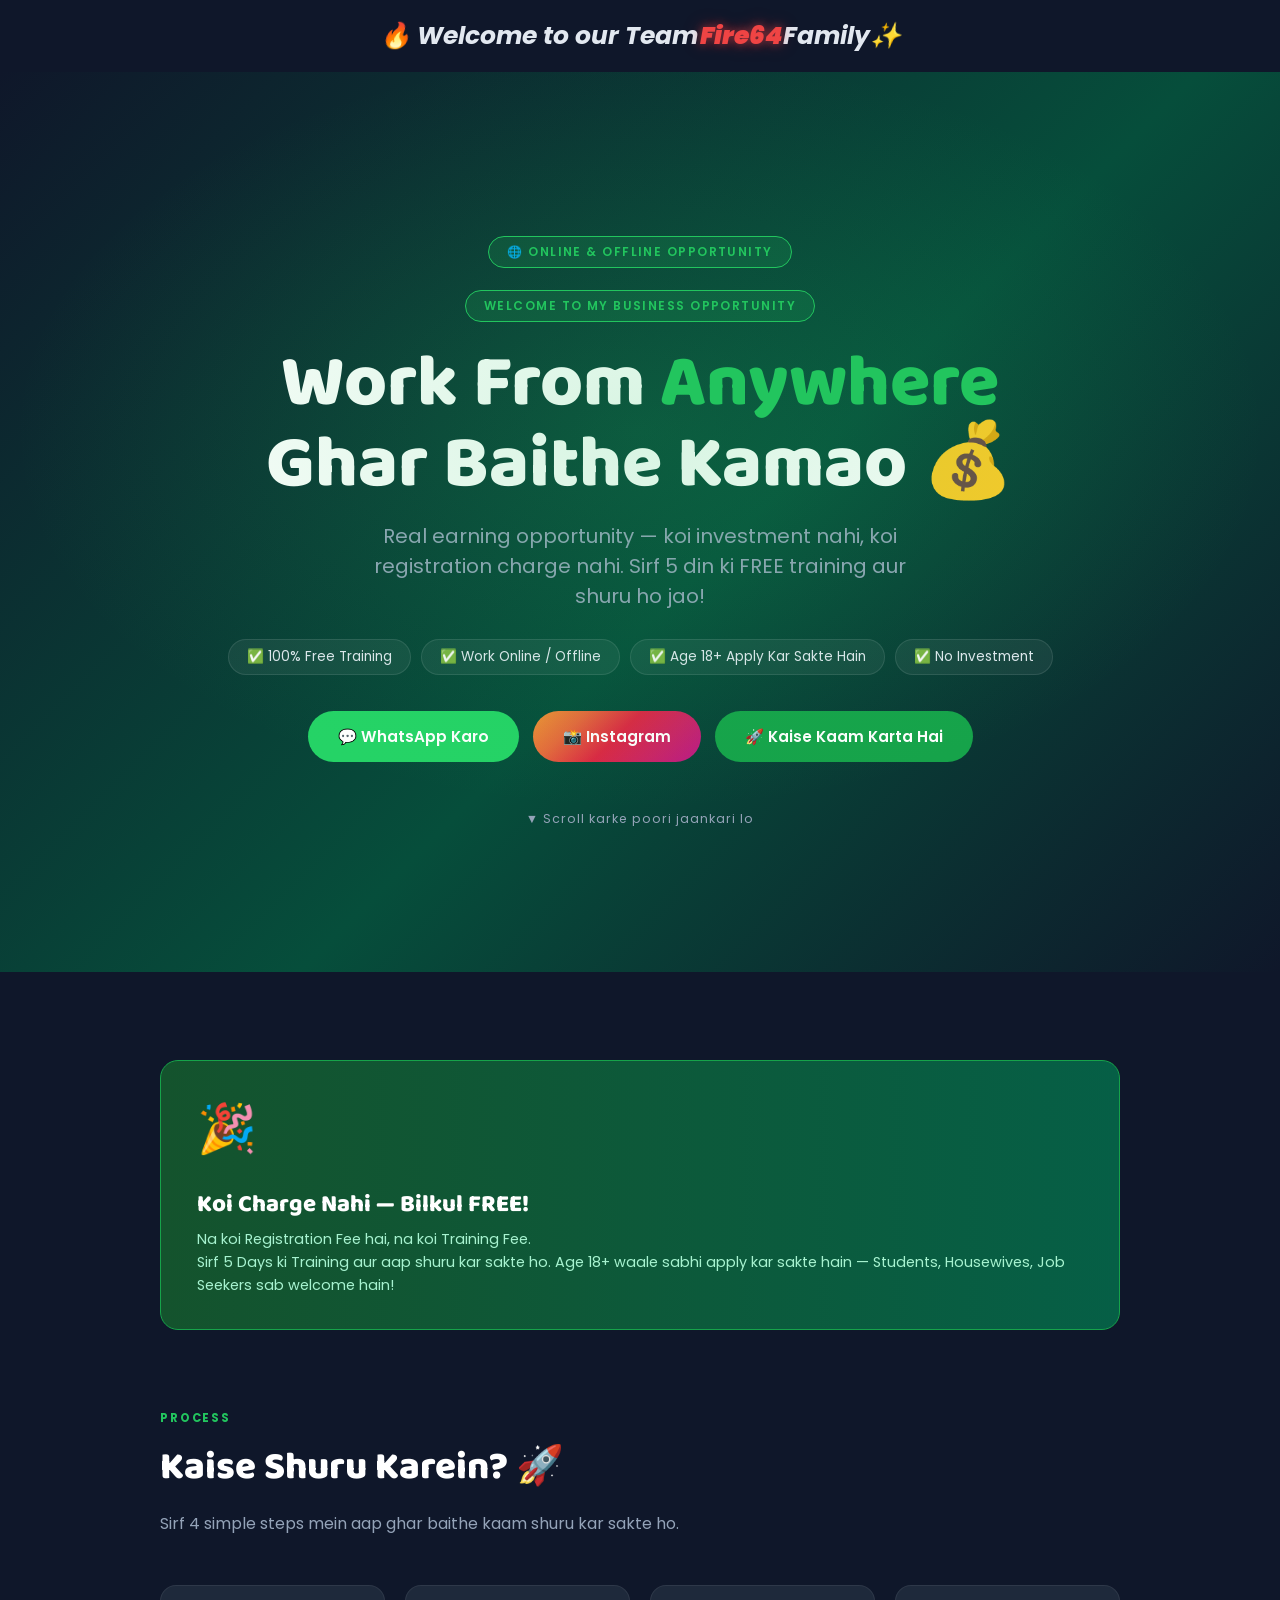
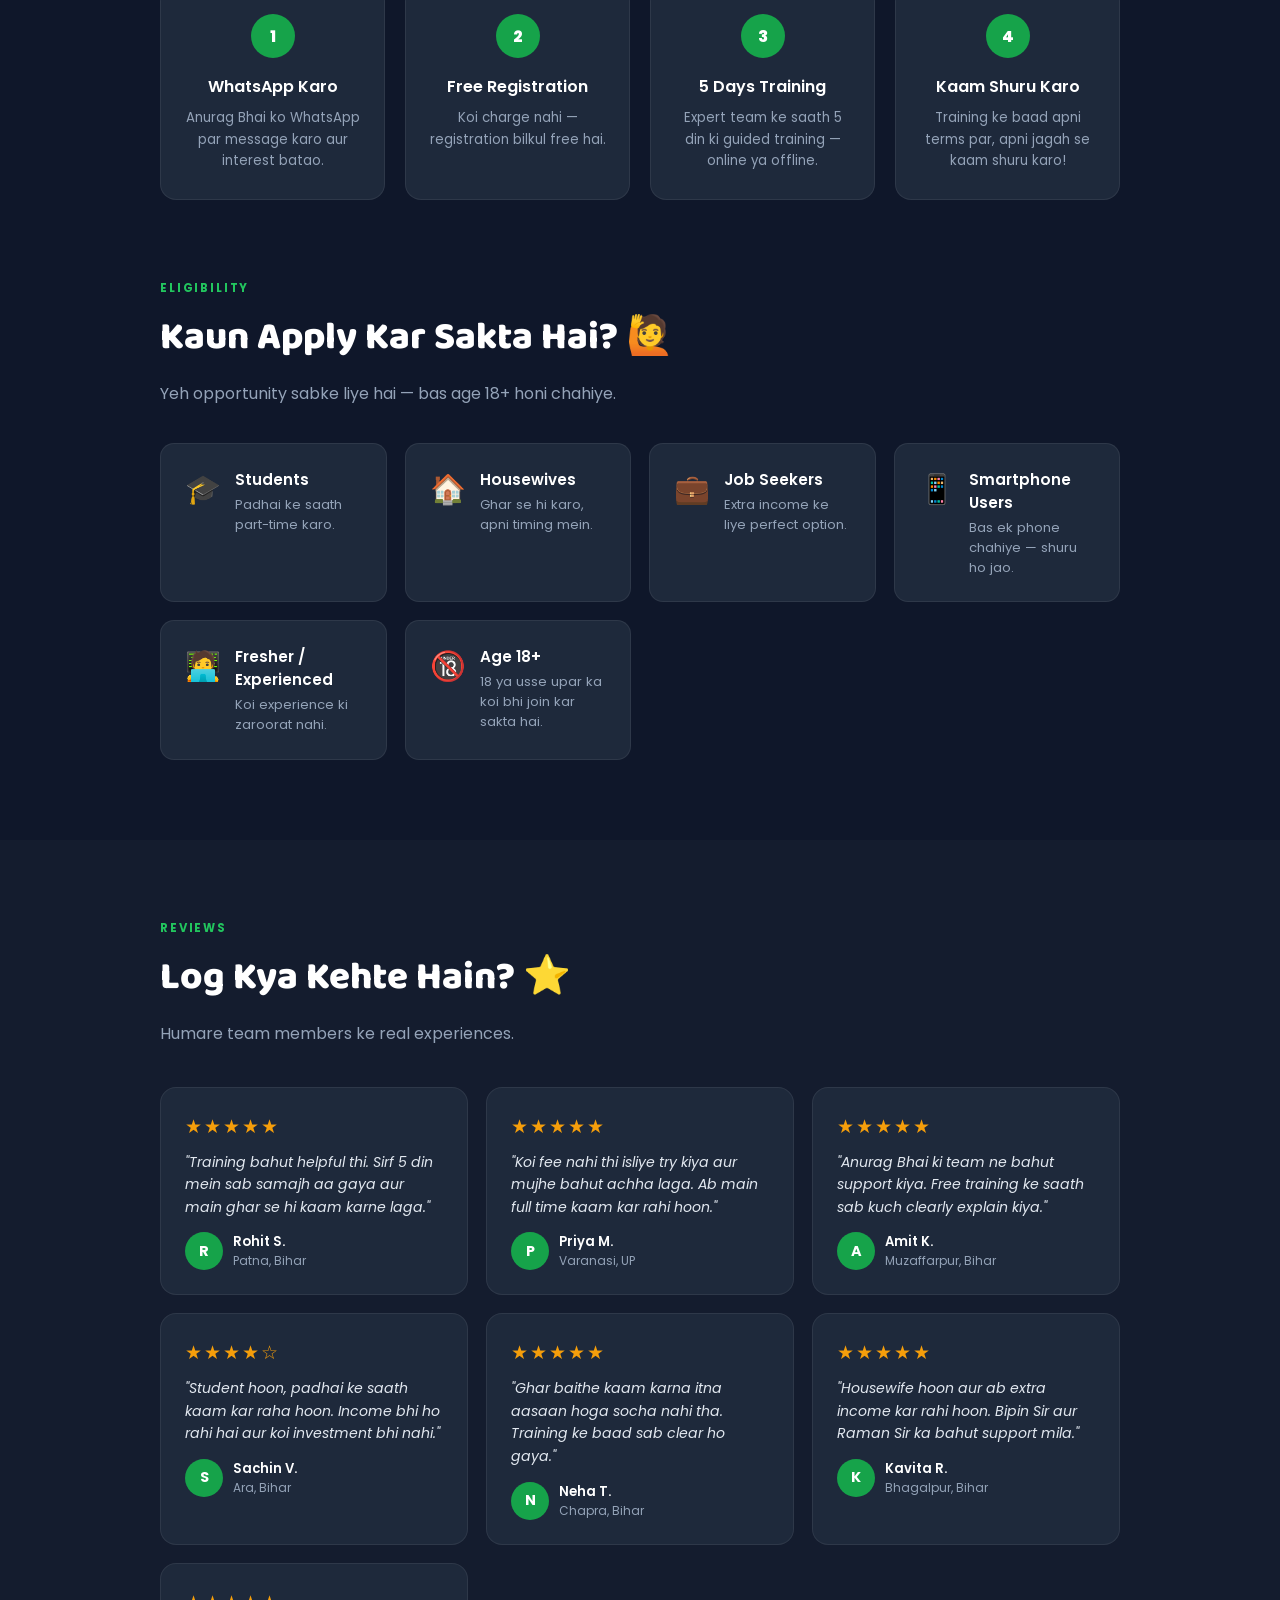
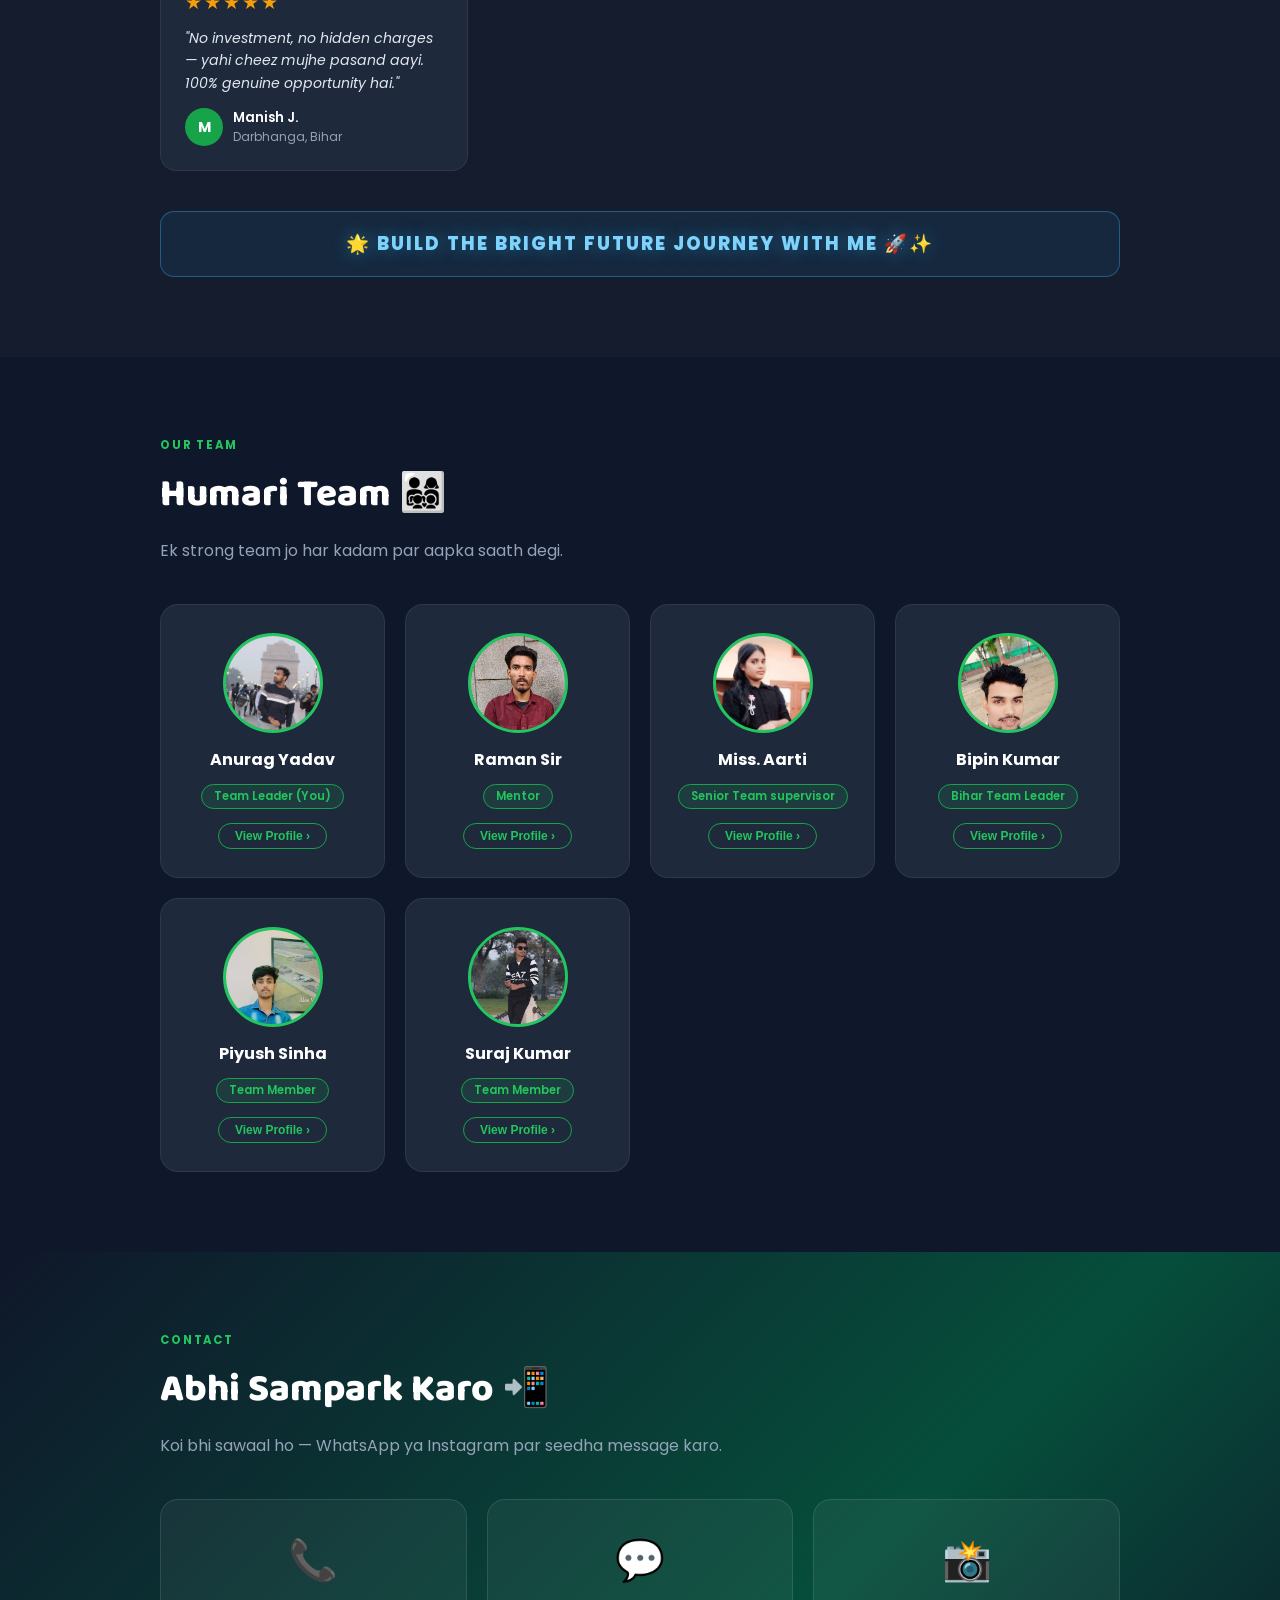
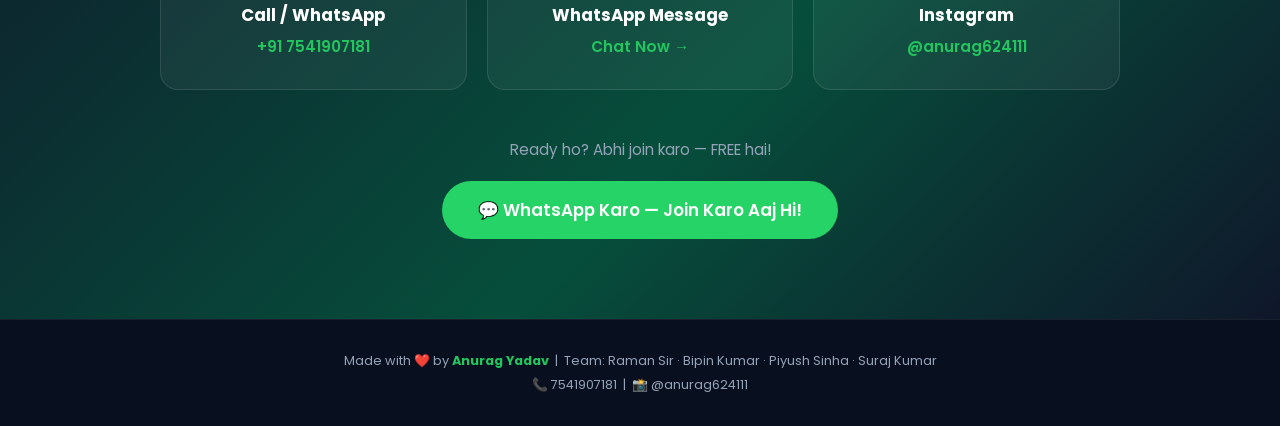
==== anurag_work_opportunity.html @ 0c7099f4 "Add files via upload" ====
<!DOCTYPE html>
<html lang="hi">
<head>
  <meta charset="UTF-8" />
  <meta name="viewport" content="width=device-width, initial-scale=1.0"/>
  <title>Work From Anywhere – Anurag Yadav</title>
  <link href="https://fonts.googleapis.com/css2?family=Baloo+2:wght@400;600;700;800&family=Poppins:wght@300;400;500;600&display=swap" rel="stylesheet"/>
  <style>
    *, *::before, *::after { box-sizing: border-box; margin: 0; padding: 0; }

    :root {
      --green:   #16a34a;
      --green-l: #22c55e;
      --green-d: #14532d;
      --gold:    #f59e0b;
      --dark:    #0f172a;
      --card:    #1e293b;
      --text:    #e2e8f0;
      --muted:   #94a3b8;
      --white:   #ffffff;
    }

    html { scroll-behavior: smooth; }

    body {
      font-family: 'Poppins', sans-serif;
      background: var(--dark);
      color: var(--text);
      overflow-x: hidden;
    }
      .navbar {
  min-height: 8vh;
  min-width: 20vw;
  font-size: 25px;
  text-align: center;
  position: relative;
  font-style: italic;
  font-weight: bolder;
  overflow: hidden;

  /* Center ke liye */
  display: flex;
  align-items: center;
  justify-content: center;
}

    /* ── HERO ── */
    .hero {
      min-height: 100vh;
      background: linear-gradient(135deg, #0f172a 0%, #064e3b 55%, #0f172a 100%);
      display: flex; flex-direction: column;
      align-items: center; justify-content: center;
      text-align: center;
      padding: 60px 20px 40px;
      position: relative;
      overflow: hidden;
    }
    .hero::before {
      content: '';
      position: absolute; inset: 0;
      background: radial-gradient(ellipse 70% 60% at 50% 40%, rgba(34,197,94,.18) 0%, transparent 70%);
      pointer-events: none;
    }

    .badge {
      display: inline-block;
      background: rgba(34,197,94,.15);
      border: 1px solid var(--green-l);
      color: var(--green-l);
      font-size: .75rem;
      font-weight: 600;
      letter-spacing: .12em;
      text-transform: uppercase;
      padding: 6px 18px;
      border-radius: 999px;
      margin-bottom: 22px;
    }

    .hero h1 {
      font-family: 'Baloo 2', cursive;
      font-size: clamp(2.4rem, 7vw, 4.6rem);
      font-weight: 800;
      line-height: 1.1;
      color: var(--white);
    }
    .hero h1 span { color: var(--green-l); }

    .hero-sub {
      margin-top: 16px;
      font-size: clamp(1rem, 2.5vw, 1.25rem);
      color: var(--muted);
      max-width: 560px;
    }

    .hero-tags {
      display: flex; flex-wrap: wrap; gap: 10px;
      justify-content: center;
      margin-top: 28px;
    }
    .hero-tags span {
      background: rgba(255,255,255,.06);
      border: 1px solid rgba(255,255,255,.1);
      padding: 7px 18px;
      border-radius: 999px;
      font-size: .85rem;
      color: var(--text);
    }

    .cta-row {
      display: flex; flex-wrap: wrap; gap: 14px;
      justify-content: center;
      margin-top: 36px;
    }
    .btn {
      display: inline-flex; align-items: center; gap: 8px;
      padding: 14px 30px;
      border-radius: 999px;
      font-size: .95rem;
      font-weight: 600;
      cursor: pointer;
      text-decoration: none;
      transition: transform .2s, box-shadow .2s;
    }
    .btn:hover { transform: translateY(-2px); box-shadow: 0 8px 24px rgba(0,0,0,.4); }
    .btn-primary { background: var(--green); color: #fff; }
    .btn-wa { background: #25d366; color: #fff; }
    .btn-ig { background: linear-gradient(135deg,#f09433,#e6683c,#dc2743,#cc2366,#bc1888); color: #fff; }

    .scroll-hint {
      margin-top: 48px;
      color: var(--muted);
      font-size: .78rem;
      letter-spacing: .08em;
      animation: bounce 2s infinite;
    }
    @keyframes bounce { 0%,100%{transform:translateY(0)}50%{transform:translateY(6px)} }

    /* ── SECTION WRAPPER ── */
    section { padding: 80px 20px; }
    .container { max-width: 960px; margin: 0 auto; }
    .section-label {
      font-size: .72rem;
      font-weight: 700;
      letter-spacing: .16em;
      text-transform: uppercase;
      color: var(--green-l);
      margin-bottom: 10px;
    }
    .section-title {
      font-family: 'Baloo 2', cursive;
      font-size: clamp(1.7rem, 4vw, 2.4rem);
      font-weight: 800;
      color: var(--white);
      margin-bottom: 12px;
    }
    .section-desc { color: var(--muted); max-width: 580px; line-height: 1.7; }

    /* ── FREE BANNER ── */
    .free-banner {
      background: linear-gradient(90deg, var(--green-d), #065f46);
      border-radius: 18px;
      padding: 32px 36px;
      display: flex; align-items: center; gap: 20px;
      flex-wrap: wrap;
      border: 1px solid var(--green);
      margin-top: 48px;
    }
    .free-icon { font-size: 3rem; flex-shrink: 0; }
    .free-text h3 { font-family: 'Baloo 2',cursive; font-size: 1.5rem; font-weight: 800; color: #fff; }
    .free-text p { color: #a7f3d0; margin-top: 4px; font-size: .9rem; line-height: 1.6; }

    /* ── HOW IT WORKS ── */
    .steps { display: grid; grid-template-columns: repeat(auto-fit, minmax(200px,1fr)); gap: 20px; margin-top: 48px; }
    .step-card {
      background: var(--card);
      border-radius: 16px;
      padding: 28px 22px;
      border: 1px solid rgba(255,255,255,.07);
      text-align: center;
      position: relative;
    }
    .step-num {
      width: 44px; height: 44px;
      background: var(--green);
      border-radius: 50%;
      display: flex; align-items: center; justify-content: center;
      font-weight: 800; font-size: 1rem;
      margin: 0 auto 16px;
      color: #fff;
    }
    .step-card h4 { font-weight: 600; font-size: 1rem; color: var(--white); margin-bottom: 8px; }
    .step-card p { font-size: .83rem; color: var(--muted); line-height: 1.6; }

    /* ── ELIGIBILITY ── */
    .elig-grid { display: grid; grid-template-columns: repeat(auto-fit, minmax(220px,1fr)); gap: 18px; margin-top: 36px; }
    .elig-card {
      background: var(--card);
      border-radius: 14px;
      padding: 24px;
      border: 1px solid rgba(255,255,255,.07);
      display: flex; align-items: flex-start; gap: 14px;
    }
    .elig-icon { font-size: 1.8rem; flex-shrink: 0; }
    .elig-card h4 { font-size: .95rem; font-weight: 600; color: var(--white); }
    .elig-card p { font-size: .82rem; color: var(--muted); margin-top: 4px; line-height: 1.5; }

    /* ── RATINGS ── */
    .ratings-grid { display: grid; grid-template-columns: repeat(auto-fit, minmax(240px,1fr)); gap: 18px; margin-top: 40px; }
    .rating-card {
      background: var(--card);
      border-radius: 16px;
      padding: 24px;
      border: 1px solid rgba(255,255,255,.07);
    }
    .stars { color: var(--gold); font-size: 1.2rem; margin-bottom: 10px; letter-spacing: 2px; }
    .rating-card p { font-size: .88rem; color: var(--text); line-height: 1.6; font-style: italic; }
    .reviewer { margin-top: 14px; display: flex; align-items: center; gap: 10px; }
    .avatar {
      width: 38px; height: 38px;
      border-radius: 50%;
      background: var(--green);
      display: flex; align-items: center; justify-content: center;
      font-weight: 700; font-size: .9rem; color: #fff;
      flex-shrink: 0;
    }
    .reviewer-name { font-size: .82rem; font-weight: 600; color: var(--white); }
    .reviewer-loc { font-size: .75rem; color: var(--muted); }

    /* ── TAGLINE ── */
.tagline-wrap {
  text-align: center;
  margin-top: 40px;
  padding: 18px 24px;
  border-radius: 14px;
  background: rgba(56, 189, 248, 0.08);
  border: 1px solid rgba(56, 189, 248, 0.35);
}

.tagline-text {
  font-size: 1.15rem;
  font-weight: 800;
  letter-spacing: 2px;
  color: #7dd3fc;
  text-shadow: 0 0 18px rgba(56, 189, 248, 0.45);
  margin: 0;
  line-height: 1.5;
}

.fire-text {
  color: #ef4444;
  text-shadow: 0 0 10px rgba(239, 68, 68, 0.6),
               0 0 20px rgba(239, 68, 68, 0.3);
  font-style: italic;
  font-weight: 900;
  margin-left: 2px;
}
 
 /* ── TEAM ── */
.team-grid {
  display: grid;
  grid-template-columns: repeat(auto-fit, minmax(200px, 1fr));
  gap: 20px;
  margin-top: 40px;
}

.team-card {
  background: var(--card);
  border-radius: 18px;
  padding: 28px 20px;
  text-align: center;
  border: 1px solid rgba(255, 255, 255, .07);
  transition: transform .3s, border-color .3s, background .3s, grid-column .3s;
  cursor: pointer;
  position: relative;
  overflow: hidden;
}

.team-card:hover {
  transform: translateY(-4px);
  border-color: var(--green);
}

/* ── PREVIEW (closed state) ── */
.card-preview {
  display: flex;
  flex-direction: column;
  align-items: center;
}

.card-preview img {
  width: 100px;
  height: 100px;
  border-radius: 50%;
  object-fit: cover;
  object-position: center top;
  display: block;
  margin: 0 auto 14px;
  border: 3px solid var(--green-l);
  background: linear-gradient(135deg, var(--green), #0d9488);
}

.team-card h4 {
  font-weight: 700;
  color: var(--white);
  font-size: 1rem;
  margin-bottom: 6px;
}

.team-role {
  display: inline-block;
  margin-top: 6px;
  background: rgba(34, 197, 94, .12);
  border: 1px solid var(--green);
  color: var(--green-l);
  font-size: .72rem;
  padding: 3px 12px;
  border-radius: 999px;
  font-weight: 600;
}

.view-btn {
  margin-top: 14px;
  background: transparent;
  border: 1px solid var(--green);
  color: var(--green-l);
  padding: 5px 16px;
  border-radius: 999px;
  font-size: .75rem;
  font-weight: 600;
  cursor: pointer;
  transition: background .2s, color .2s;
}

.view-btn:hover {
  background: var(--green);
  color: #fff;
}

/* ── EXPANDED (open state) ── */
.card-expanded {
  display: none;
  flex-direction: row;
  align-items: center;
  gap: 24px;
  text-align: left;
  position: relative;
}

.team-card.open {
  background: linear-gradient(135deg, #050402, #130803); /* orange */
  border-color: #fb923c;
  transform: none;
  grid-column: 1 / -1; /* full width */
}

.team-card.open:hover {
  transform: none;
  border-color: #f1a96e;
}

.team-card.open .card-preview {
  display: none;
}

.team-card.open .card-expanded {
  display: flex;
}

.expanded-left img {
  width: 120px;
  height: 120px;
  border-radius: 50%;
  object-fit: cover;
  object-position: center top;
  border: 4px solid rgba(255,255,255,0.5);
  flex-shrink: 0;
  background: rgba(0,0,0,0.2);
}

.expanded-right h3 {
  color: #fff;
  font-size: 1.2rem;
  font-weight: 700;
  margin: 8px 0 6px;
}

.expanded-right p {
  color: rgba(255,255,255,0.88);
  font-size: .85rem;
  line-height: 1.6;
  margin: 0;
}

.team-card.open .team-role {
  background: rgb(15, 2, 2);
  border-color: rgba(224, 44, 44, 0.5);
  color: #d61f1f;
}

.close-btn {
  position: absolute;
  top: 0;
  right: 0;
  background: rgba(255,255,255,0.2);
  border: none;
  color: #fff;
  width: 28px;
  height: 28px;
  border-radius: 50%;
  font-size: .85rem;
  cursor: pointer;
  display: flex;
  align-items: center;
  justify-content: center;
  transition: background .2s;
  flex-shrink: 0;
}

.close-btn:hover {
  background: rgba(255,255,255,0.35);
}

/* ── RESPONSIVE ── */
@media (max-width: 600px) {
  .card-expanded {
    flex-direction: column;
    text-align: center;
  }

  .expanded-left img {
    margin: 0 auto;
  }
}

/* ── TEAM IMAGE ── */
.team-card img {
  width: 100px;
  height: 100px;
  border-radius: 50%;
  object-fit: cover;
  object-position: center top;
  display: block;
  margin: 0 auto 14px;
  border: 3px solid var(--green-l);
  background: linear-gradient(135deg, var(--green), #0d9488);
}

.team-card h4 {
  font-weight: 700;
  color: var(--white);
  font-size: 1rem;
}

.team-role {
  display: inline-block;
  margin-top: 6px;
  background: rgba(34, 197, 94, .12);
  border: 1px solid var(--green);
  color: var(--green-l);
  font-size: .72rem;
  padding: 3px 12px;
  border-radius: 999px;
  font-weight: 600;
}

    /* ── CONTACT ── */
    .contact-section { background: linear-gradient(135deg, #0f172a, #064e3b 60%, #0f172a); }
    .contact-cards { display: grid; grid-template-columns: repeat(auto-fit, minmax(240px,1fr)); gap: 20px; margin-top: 40px; }
    .contact-card {
      background: rgba(255,255,255,.05);
      border: 1px solid rgba(255,255,255,.1);
      border-radius: 18px;
      padding: 30px 24px;
      text-align: center;
    }
    .contact-card .c-icon { font-size: 2.5rem; margin-bottom: 12px; }
    .contact-card h4 { font-weight: 700; color: var(--white); font-size: 1.05rem; margin-bottom: 6px; }
    .contact-card a {
      color: var(--green-l);
      text-decoration: none;
      font-size: .95rem;
      font-weight: 600;
    }
    .contact-card a:hover { text-decoration: underline; }

    /* ── FOOTER ── */
    footer {
      background: #080f1e;
      text-align: center;
      padding: 32px 20px;
      color: var(--muted);
      font-size: .8rem;
      border-top: 1px solid rgba(255,255,255,.07);
    }
    footer strong { color: var(--green-l); }

    @media(max-width:480px){
      .free-banner { flex-direction: column; text-align: center; }
      .btn { padding: 12px 22px; font-size: .88rem; }
    }
    /* ══ ANIMATIONS ══ */

/* Keyframes */
@keyframes slideDown {
  from { opacity: 0; transform: translateY(-40px); }
  to   { opacity: 1; transform: translateY(0); }
}

@keyframes fadeUp {
  from { opacity: 0; transform: translateY(40px); }
  to   { opacity: 1; transform: translateY(0); }
}

@keyframes fadeIn {
  from { opacity: 0; }
  to   { opacity: 1; }
}

@keyframes scaleUp {
  from { opacity: 0; transform: scale(0.85); }
  to   { opacity: 1; transform: scale(1); }
}

@keyframes glowPulse {
  0%, 100% { box-shadow: 0 0 10px rgba(56,189,248,0.3); }
  50%       { box-shadow: 0 0 28px rgba(56,189,248,0.75); }
}

@keyframes textGlow {
  0%, 100% { text-shadow: 0 0 18px rgba(56,189,248,0.45); }
  50%       { text-shadow: 0 0 35px rgba(56,189,248,0.9), 0 0 60px rgba(56,189,248,0.4); }
}

/* ── Header ── */
.navbar {
  animation: slideDown 0.8s ease both;
}

.fire-text {
  animation: fadeIn 1.2s ease both;
}

/* ── Scroll animation base state ── */
.anim-fadeup {
  opacity: 0;
  transform: translateY(40px);
  transition: opacity 0.7s ease, transform 0.7s ease;
}

.anim-scalein {
  opacity: 0;
  transform: scale(0.88);
  transition: opacity 0.6s ease, transform 0.6s ease;
}

.anim-fadein {
  opacity: 0;
  transition: opacity 0.8s ease;
}

/* Visible state (JS se add hoga) */
.anim-fadeup.visible,
.anim-scalein.visible,
.anim-fadein.visible {
  opacity: 1;
  transform: translateY(0) scale(1);
}

/* ── Team cards stagger ── */
.team-card {
  opacity: 0;
  transform: translateY(30px);
  transition: opacity 0.5s ease, transform 0.5s ease,
              background 0.3s, border-color 0.3s; /* purani transition bhi rakho */
}

.team-card.visible {
  opacity: 1;
  transform: translateY(0);
}

.team-card.open {
  transform: none !important;
}

/* ── Tagline pulse ── */
.tagline-wrap {
  animation: glowPulse 3s ease-in-out infinite;
}

.tagline-text {
  animation: textGlow 3s ease-in-out infinite;
}
  </style>
</head>
<body>
<header>
  <div class="navbar">
    🔥 Welcome to our Team<span class="fire-text">Fire64</span> Family✨
  </div>
</header>

<!-- ══════════ HERO ══════════ -->
<section class="hero">
  <div class="badge">🌐 Online &amp; Offline Opportunity</div>
  <div class="badge">welcome to my Business Opportunity</div>
  <h1>Work From <span>Anywhere</span><br/>Ghar Baithe Kamao 💰</h1>
  <p class="hero-sub">Real earning opportunity — koi investment nahi, koi registration charge nahi. Sirf 5 din ki FREE training aur shuru ho jao!</p>

  <div class="hero-tags">
    <span>✅ 100% Free Training</span>
    <span>✅ Work Online / Offline</span>
    <span>✅ Age 18+ Apply Kar Sakte Hain</span>
    <span>✅ No Investment</span>
  </div>

  <div class="cta-row">
    <a href="https://wa.me/917541907181?text=Hii%20Anurag%20Bhai,%20mujhe%20Work%20From%20Anywhere%20ke%20baare%20mein%20jaankari%20chahiye" target="_blank" class="btn btn-wa">💬 WhatsApp Karo</a>
    <a href="https://instagram.com/anurag624111" target="_blank" class="btn btn-ig">📸 Instagram</a>
    <a href="#how-it-works" class="btn btn-primary">🚀 Kaise Kaam Karta Hai</a>
  </div>
  <p class="scroll-hint">▼ Scroll karke poori jaankari lo</p>
</section>

<!-- ══════════ FREE BANNER ══════════ -->
<section style="padding:40px 20px 0">
  <div class="container">
    <div class="free-banner">
      <div class="free-icon">🎉</div>
      <div class="free-text">
        <h3>Koi Charge Nahi — Bilkul FREE!</h3>
        <p>Na koi Registration Fee hai, na koi Training Fee.<br/>
           Sirf 5 Days ki Training aur aap shuru kar sakte ho. Age 18+ waale sabhi apply kar sakte hain — Students, Housewives, Job Seekers sab welcome hain!</p>
      </div>
    </div>
  </div>
</section>

<!-- ══════════ HOW IT WORKS ══════════ -->
<section id="how-it-works">
  <div class="container">
    <div class="section-label">Process</div>
    <h2 class="section-title">Kaise Shuru Karein? 🚀</h2>
    <p class="section-desc">Sirf 4 simple steps mein aap ghar baithe kaam shuru kar sakte ho.</p>

    <div class="steps">
      <div class="step-card">
        <div class="step-num">1</div>
        <h4>WhatsApp Karo</h4>
        <p>Anurag Bhai ko WhatsApp par message karo aur interest batao.</p>
      </div>
      <div class="step-card">
        <div class="step-num">2</div>
        <h4>Free Registration</h4>
        <p>Koi charge nahi — registration bilkul free hai.</p>
      </div>
      <div class="step-card">
        <div class="step-num">3</div>
        <h4>5 Days Training</h4>
        <p>Expert team ke saath 5 din ki guided training — online ya offline.</p>
      </div>
      <div class="step-card">
        <div class="step-num">4</div>
        <h4>Kaam Shuru Karo</h4>
        <p>Training ke baad apni terms par, apni jagah se kaam shuru karo!</p>
      </div>
    </div>
  </div>
</section>

<!-- ══════════ ELIGIBILITY ══════════ -->
<section style="padding-top:0">
  <div class="container">
    <div class="section-label">Eligibility</div>
    <h2 class="section-title">Kaun Apply Kar Sakta Hai? 🙋</h2>
    <p class="section-desc">Yeh opportunity sabke liye hai — bas age 18+ honi chahiye.</p>

    <div class="elig-grid">
      <div class="elig-card"><div class="elig-icon">🎓</div><div><h4>Students</h4><p>Padhai ke saath part-time karo.</p></div></div>
      <div class="elig-card"><div class="elig-icon">🏠</div><div><h4>Housewives</h4><p>Ghar se hi karo, apni timing mein.</p></div></div>
      <div class="elig-card"><div class="elig-icon">💼</div><div><h4>Job Seekers</h4><p>Extra income ke liye perfect option.</p></div></div>
      <div class="elig-card"><div class="elig-icon">📱</div><div><h4>Smartphone Users</h4><p>Bas ek phone chahiye — shuru ho jao.</p></div></div>
      <div class="elig-card"><div class="elig-icon">🧑‍💻</div><p style="display:none"></p><div><h4>Fresher / Experienced</h4><p>Koi experience ki zaroorat nahi.</p></div></div>
      <div class="elig-card"><div class="elig-icon">🔞</div><div><h4>Age 18+</h4><p>18 ya usse upar ka koi bhi join kar sakta hai.</p></div></div>
    </div>
  </div>
</section>

<!-- ══════════ RATINGS ══════════ -->
<section style="background:rgba(255,255,255,.02); padding:80px 20px;">
  <div class="container">
    <div class="section-label">Reviews</div>
    <h2 class="section-title">Log Kya Kehte Hain? ⭐</h2>
    <p class="section-desc">Humare team members ke real experiences.</p>

    <div class="ratings-grid">
      <div class="rating-card">
        <div class="stars">★★★★★</div>
        <p>"Training bahut helpful thi. Sirf 5 din mein sab samajh aa gaya aur main ghar se hi kaam karne laga."</p>
        <div class="reviewer"><div class="avatar">R</div><div><div class="reviewer-name">Rohit S.</div><div class="reviewer-loc">Patna, Bihar</div></div></div>
      </div>
      <div class="rating-card">
        <div class="stars">★★★★★</div>
        <p>"Koi fee nahi thi isliye try kiya aur mujhe bahut achha laga. Ab main full time kaam kar rahi hoon."</p>
        <div class="reviewer"><div class="avatar">P</div><div><div class="reviewer-name">Priya M.</div><div class="reviewer-loc">Varanasi, UP</div></div></div>
      </div>
      <div class="rating-card">
        <div class="stars">★★★★★</div>
        <p>"Anurag Bhai ki team ne bahut support kiya. Free training ke saath sab kuch clearly explain kiya."</p>
        <div class="reviewer"><div class="avatar">A</div><div><div class="reviewer-name">Amit K.</div><div class="reviewer-loc">Muzaffarpur, Bihar</div></div></div>
      </div>
      <div class="rating-card">
        <div class="stars">★★★★☆</div>
        <p>"Student hoon, padhai ke saath kaam kar raha hoon. Income bhi ho rahi hai aur koi investment bhi nahi."</p>
        <div class="reviewer"><div class="avatar">S</div><div><div class="reviewer-name">Sachin V.</div><div class="reviewer-loc">Ara, Bihar</div></div></div>
      </div>
      <div class="rating-card">
        <div class="stars">★★★★★</div>
        <p>"Ghar baithe kaam karna itna aasaan hoga socha nahi tha. Training ke baad sab clear ho gaya."</p>
        <div class="reviewer"><div class="avatar">N</div><div><div class="reviewer-name">Neha T.</div><div class="reviewer-loc">Chapra, Bihar</div></div></div>
      </div>
      <div class="rating-card">
        <div class="stars">★★★★★</div>
        <p>"Housewife hoon aur ab extra income kar rahi hoon. Bipin Sir aur Raman Sir ka bahut support mila."</p>
        <div class="reviewer"><div class="avatar">K</div><div><div class="reviewer-name">Kavita R.</div><div class="reviewer-loc">Bhagalpur, Bihar</div></div></div>
      </div>
      <div class="rating-card">
        <div class="stars">★★★★★</div>
        <p>"No investment, no hidden charges — yahi cheez mujhe pasand aayi. 100% genuine opportunity hai."</p>
        <div class="reviewer"><div class="avatar">M</div><div><div class="reviewer-name">Manish J.</div><div class="reviewer-loc">Darbhanga, Bihar</div></div></div>
      </div>
    </div>
    <div class="tagline-wrap">
  <p class="tagline-text">
    🌟 BUILD THE BRIGHT FUTURE JOURNEY WITH ME 🚀✨
  </p>
</div>
  </div>
</section>

<!-- ══════════ TEAM ══════════ -->
<section class="team-section">
  <div class="container">
    <div class="section-label">Our Team</div>
    <h2 class="section-title">Humari Team 👨‍👩‍👧‍👦</h2>
    <p class="section-desc">Ek strong team jo har kadam par aapka saath degi.</p>

    <div class="team-grid">

      <!-- Card 1 -->
      <div class="team-card" onclick="toggleCard(this)">
        <div class="card-preview">
          <img src="anuragpatna.jpeg" alt="Anurag Yadav" />
          <h4>Anurag Yadav</h4>
          <span class="team-role">Team Leader (You)</span>
          <button class="view-btn">View Profile ›</button>
        </div>
        <div class="card-expanded">
          <button class="close-btn" onclick="closeCard(event, this)">✕</button>
          <div class="expanded-left">
            <img src="anuragpatna.jpeg" alt="Anurag Yadav" />
          </div>
          <div class="expanded-right">
            <span class="team-role">Team Leader (You)</span>
            <h3>Anurag Yadav</h3>
            <p>Anurag Yadav is currently working at the Assistant Supervisor level and has 1-2 years of experience in this field. He is from Patna, Bihar. He will guide you on how to create a good income while staying at home by giving just 2-4 hours daily. He explains concepts like Time Leverage, Sharing, Brand Promotion, and Monetizing Social Media.</p>
          </div>
        </div>
      </div>

      <!-- Card 2 -->
      <div class="team-card" onclick="toggleCard(this)">
        <div class="card-preview">
          <img src="ramansir.jpeg" alt="Raman Sir" />
          <h4>Raman Sir</h4>
          <span class="team-role">Mentor</span>
          <button class="view-btn">View Profile ›</button>
        </div>
        <div class="card-expanded">
          <button class="close-btn" onclick="closeCard(event, this)">✕</button>
          <div class="expanded-left">
            <img src="ramansir.jpeg" alt="Raman Sir" />
          </div>
          <div class="expanded-right">
            <span class="team-role">Mentor</span>
            <h3>Raman Sir</h3>
            <p>Raman Sir is the mentor of Anurag Sir and has been working in this field for the last 8 years. He is from Haryana. His team includes many girls, boys, and housewives who are working in this field and earning a good income.

Bipin Sir, who is from Patna, Bihar, is also a part of his team (downline). He also started this journey by learning online and today he is working at a good level and earning a good income with proper guidance.

With Raman Sir’s guidance and support, many people have grown and reached a good level in this field.
</p>
          </div>
        </div>
      </div>

      <!-- Card 3 -->
      <div class="team-card" onclick="toggleCard(this)">
        <div class="card-preview">
          <img src="Aarti ma'am.jpeg" alt="Miss. Aarti" />
          <h4>Miss. Aarti</h4>
          <span class="team-role">Senior Team supervisor</span>
          <button class="view-btn">View Profile ›</button>
        </div>
        <div class="card-expanded">
          <button class="close-btn" onclick="closeCard(event, this)">✕</button>
          <div class="expanded-left">
            <img src="Aarti ma'am.jpeg" alt="Miss. aarti" />
          </div>
          <div class="expanded-right">
            <span class="team-role">Senior Team Supervisor</span>
            <h3>Miss. Aarti</h3>
            <p>Ms. Aarti Ma'am is from Haryana. She is a downline of Raman Sir and an upline of Bipin Sir. She serves as a Senior Supervisor. Most of the members in her team are girls, and her team has shown excellent growth over the years. She has 6 years of experience and is known for her leadership and mentoring skills. She also provides valuable guidance and support to the girls in Anurag Sir's team, helping them learn, grow, and achieve success.</p>
          </div>
        </div>
      </div>

      <!-- Card 4 -->
      <div class="team-card" onclick="toggleCard(this)">
        <div class="card-preview">
          <img src="bipin.jpeg" alt="Bipin Kumar" />
          <h4>Bipin Kumar</h4>
          <span class="team-role">Bihar Team Leader</span>
          <button class="view-btn">View Profile ›</button>
        </div>
        <div class="card-expanded">
          <button class="close-btn" onclick="closeCard(event, this)">✕</button>
          <div class="expanded-left">
            <img src="bipin.jpeg" alt="Bipin Kumar" />
          </div>
          <div class="expanded-right">
            <span class="team-role">Senior Team Leader</span>
            <h3>Bipin Kumar</h3>
            <p>He is Supervisor in this group and handles teams in Patna, where he has a large number of people in his team. He has 5 years of experience in this field and is also a great leader.</p>
          </div>
        </div>
      </div>

      <!-- Card 5 -->
      <div class="team-card" onclick="toggleCard(this)">
        <div class="card-preview">
          <img src="Piyush.jpeg" alt="Piyush Sinha" />
          <h4>Piyush Sinha</h4>
          <span class="team-role">Team Member</span>
          <button class="view-btn">View Profile ›</button>
        </div>
        <div class="card-expanded">
          <button class="close-btn" onclick="closeCard(event, this)">✕</button>
          <div class="expanded-left">
            <img src="Piyush.jpeg" alt="Piyush Sinha" />
          </div>
          <div class="expanded-right">
            <span class="team-role">Team Member</span>
            <h3>Piyush Sinha</h3>
            <p>**Piyush Sinha** is a downline of Bipin Sir and a close friend of Anurag Sir. He is also a business partner and works at the same level as Anurag Sir. He is a resident of **Patna, Bihar**, and has **1–2 years of experience** in this field.

He is responsible for handling **digital and social media-related work** and has developed strong expertise in these areas. The growth of his team members has been excellent, and both his personal income and his team's income have shown significant growth. He is also known for providing **high-quality training and guidance**, helping team members improve their skills and achieve better results.
</p>
          </div>
        </div>
      </div>

      <!-- Card 6 -->
      <div class="team-card" onclick="toggleCard(this)">
        <div class="card-preview">
          <img src="Surajkumar.jpeg" alt="Suraj Kumar" />
          <h4>Suraj Kumar</h4>
          <span class="team-role">Team Member</span>
          <button class="view-btn">View Profile ›</button>
        </div>
        <div class="card-expanded">
          <button class="close-btn" onclick="closeCard(event, this)">✕</button>
          <div class="expanded-left">
            <img src="Surajkumar.jpeg" alt="Suraj Kumar" />
          </div>
          <div class="expanded-right">
            <span class="team-role">Team Member</span>
            <h3>Suraj Kumar</h3>
            <p>**Suraj Kumar** is also from **Patna, Bihar**, and is a close friend of Anurag Sir. He is one of Anurag Sir's business partners and has **4–5 years of experience** in this field.

Suraj Kumar played an important role in teaching and guiding Anurag Sir in this business. With his support and mentorship, Anurag Sir was able to learn the business effectively and build a good source of income. Today, Anurag Sir is successfully earning a substantial income while leading, managing, and guiding his own team.

Currently, both **Anurag Sir and Suraj Kumar** are working at the position of **Assistant Supervisor**, continuing to support their teams and helping members achieve growth and success.
</p>
          </div>
        </div>
      </div>
      

    </div>
  </div>
</section>
<!-- ══════════ CONTACT ══════════ -->
<section class="contact-section">
  <div class="container">
    <div class="section-label">Contact</div>
    <h2 class="section-title">Abhi Sampark Karo 📲</h2>
    <p class="section-desc">Koi bhi sawaal ho — WhatsApp ya Instagram par seedha message karo.</p>

    <div class="contact-cards">
      <div class="contact-card">
        <div class="c-icon">📞</div>
        <h4>Call / WhatsApp</h4>
        <a href="tel:+917541907181">+91 7541907181</a>
      </div>
      <div class="contact-card">
        <div class="c-icon">💬</div>
        <h4>WhatsApp Message</h4>
        <a href="https://wa.me/917541907181?text=Hii%20Anurag%20Bhai,%20mujhe%20Work%20From%20Anywhere%20ke%20baare%20mein%20jaankari%20chahiye" target="_blank">Chat Now →</a>
      </div>
      <div class="contact-card">
        <div class="c-icon">📸</div>
        <h4>Instagram</h4>
        <a href="https://instagram.com/anurag624111" target="_blank">@anurag624111</a>
      </div>
    </div>

    <div style="text-align:center; margin-top:48px;">
      <p style="color:var(--muted); margin-bottom:20px; font-size:.95rem;">Ready ho? Abhi join karo — FREE hai!</p>
      <a href="https://wa.me/917541907181?text=Hii%20Anurag%20Bhai,%20mujhe%20Work%20From%20Anywhere%20ke%20baare%20mein%20join%20karna%20hai" target="_blank" class="btn btn-wa" style="font-size:1.05rem; padding:16px 36px;">
        💬 WhatsApp Karo — Join Karo Aaj Hi!
      </a>
    </div>
  </div>
</section>

<!-- ══════════ FOOTER ══════════ -->
<footer>
  <p>Made with ❤️ by <strong>Anurag Yadav</strong> &nbsp;|&nbsp; Team: Raman Sir · Bipin Kumar · Piyush Sinha · Suraj Kumar</p>
  <p style="margin-top:6px;">📞 7541907181 &nbsp;|&nbsp; 📸 @anurag624111</p>
</footer>

 <script src="script.js"></script>
 <script>
  // ── Scroll Animation Observer ──
  const observer = new IntersectionObserver((entries) => {
    entries.forEach(entry => {
      if (entry.isIntersecting) {
        entry.target.classList.add('visible');
      }
    });
  }, { threshold: 0.15 });

  // Section titles, labels, desc
  document.querySelectorAll(
    '.section-label, .section-title, .section-desc, .tagline-wrap'
  ).forEach(el => {
    el.classList.add('anim-fadeup');
    observer.observe(el);
  });

  // Rating cards ya koi bhi stat box
  document.querySelectorAll('.rating-card, .stat-box, .review-card').forEach(el => {
    el.classList.add('anim-scalein');
    observer.observe(el);
  });

  // Team cards — stagger delay ke saath
  document.querySelectorAll('.team-card').forEach((card, i) => {
    card.style.transitionDelay = `${i * 0.12}s`;
    observer.observe(card);
  });

  // Already existing toggleCard & closeCard functions
  function toggleCard(card) {
    const isOpen = card.classList.contains('open');
    document.querySelectorAll('.team-card.open').forEach(c => c.classList.remove('open'));
    if (!isOpen) {
      card.classList.add('open');
      setTimeout(() => {
        card.scrollIntoView({ behavior: 'smooth', block: 'nearest' });
      }, 100);
    }
  }

  function closeCard(event, btn) {
    event.stopPropagation();
    btn.closest('.team-card').classList.remove('open');
  }
</script>
</body>
</html>
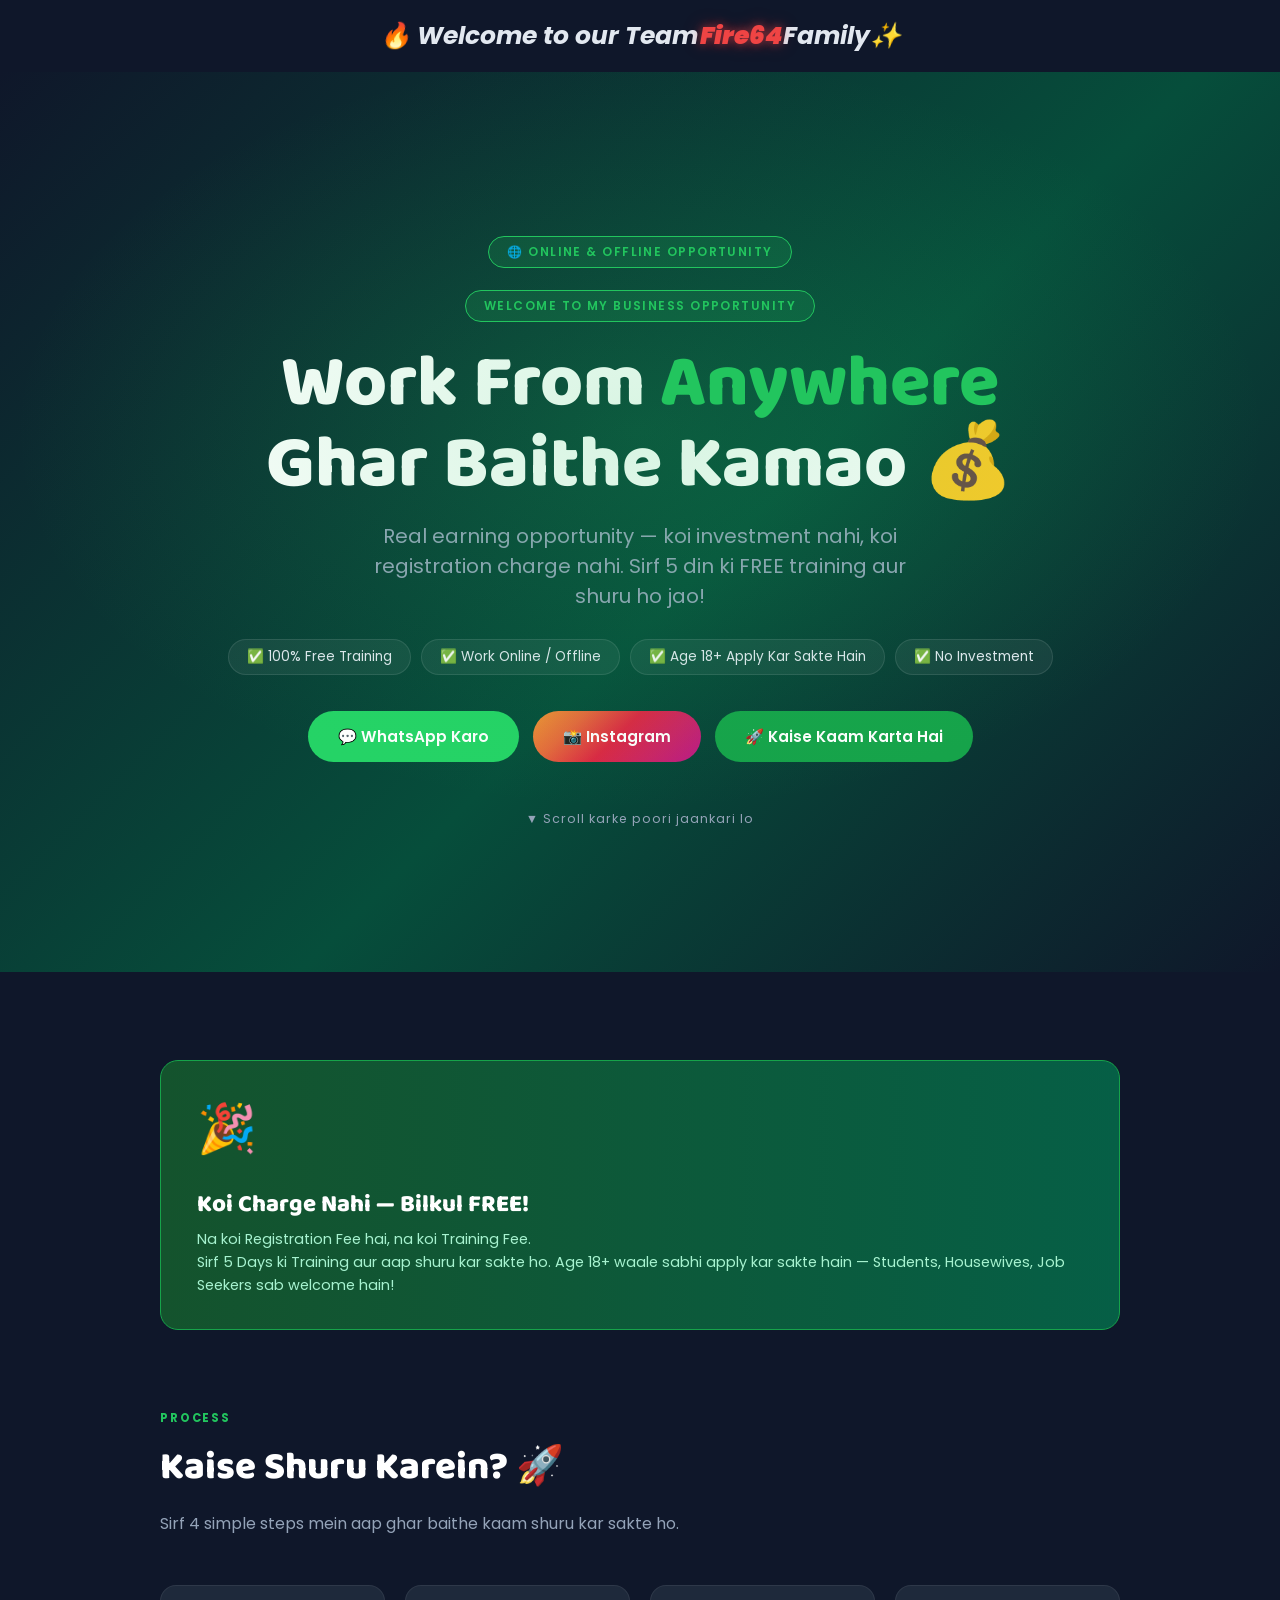
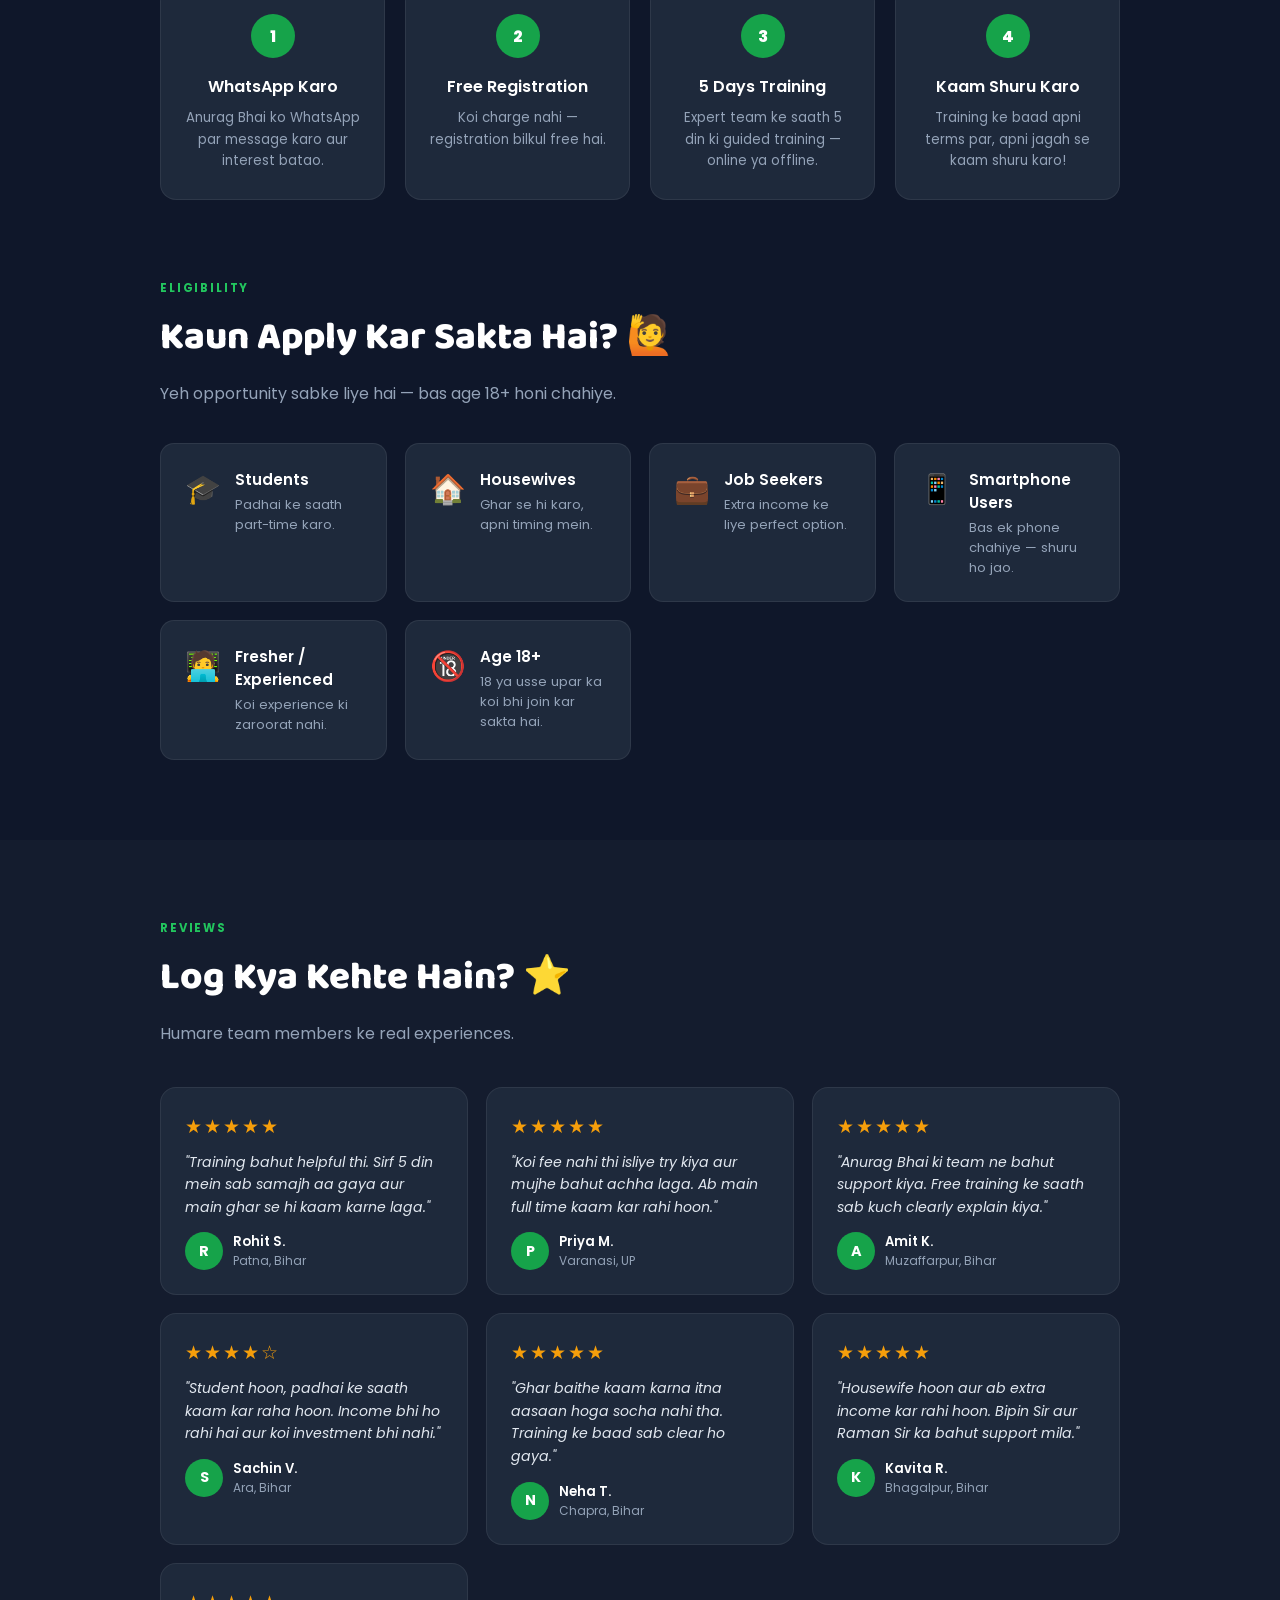
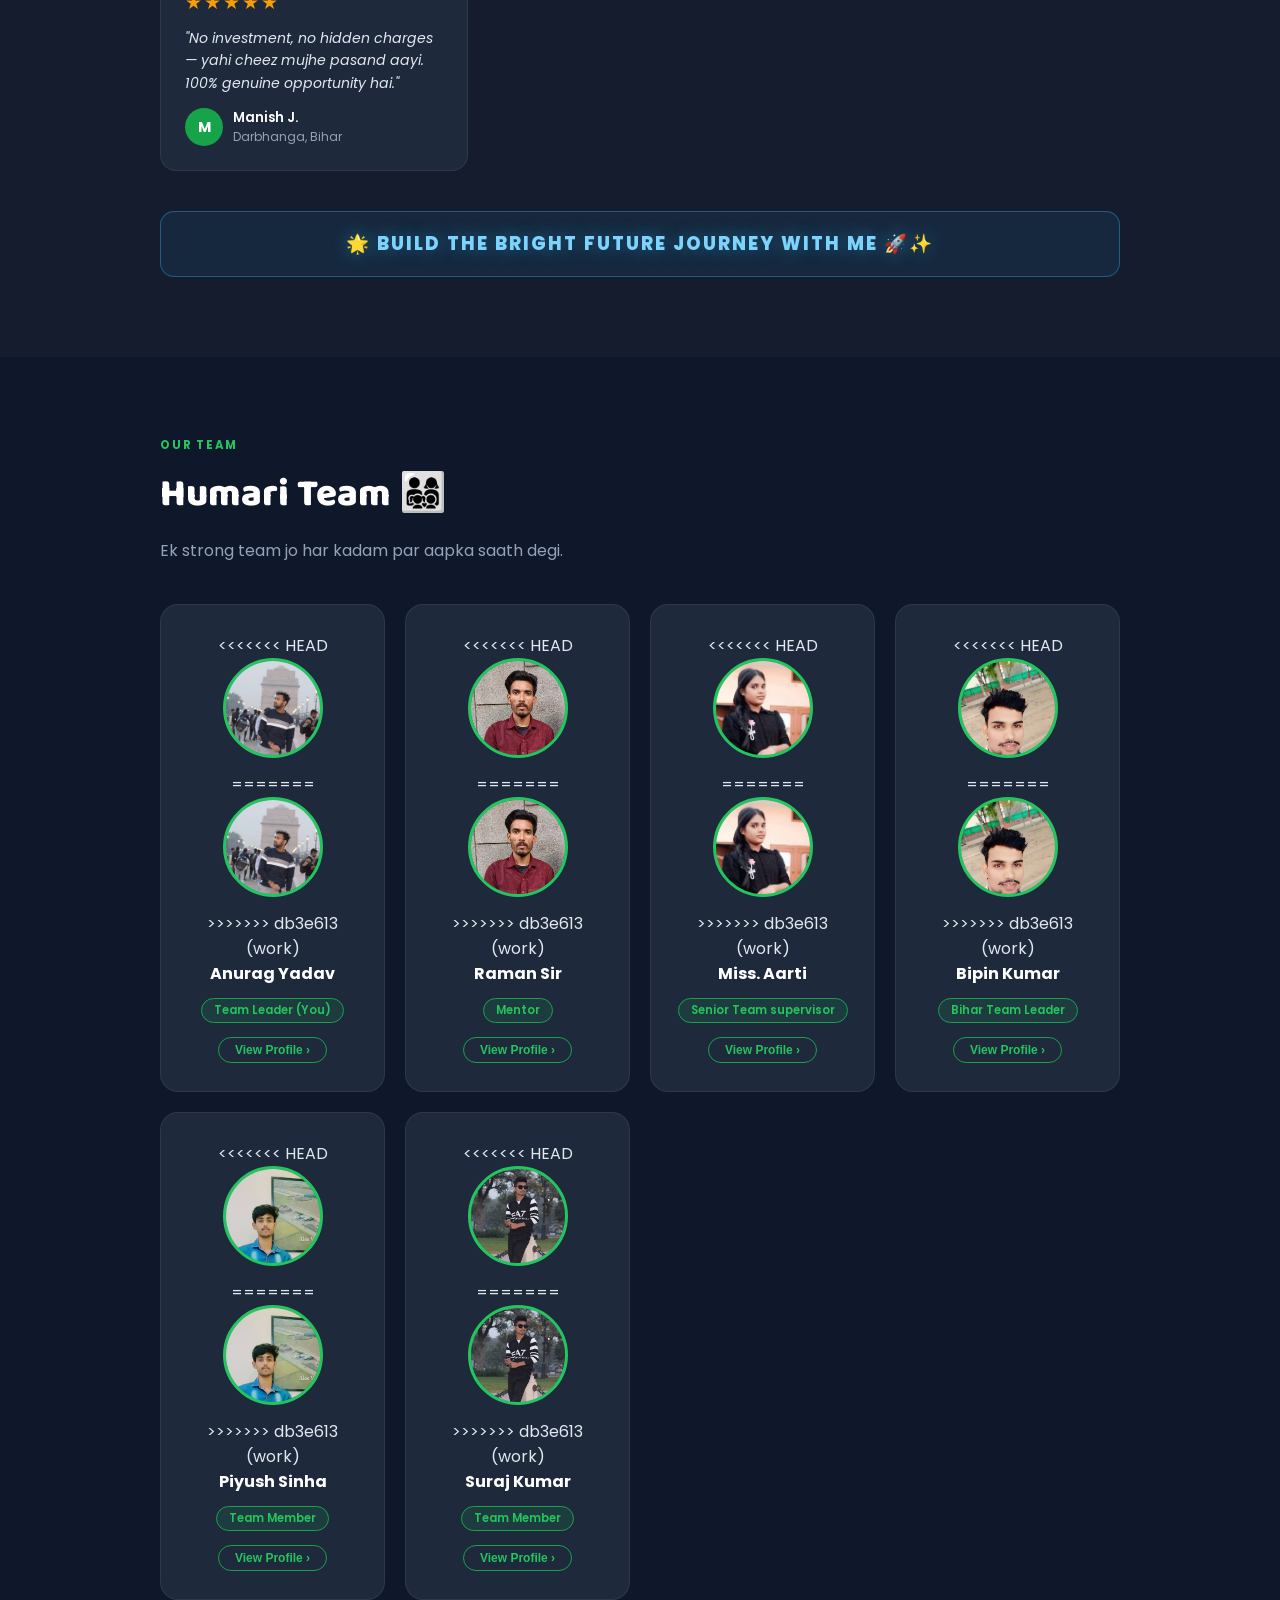
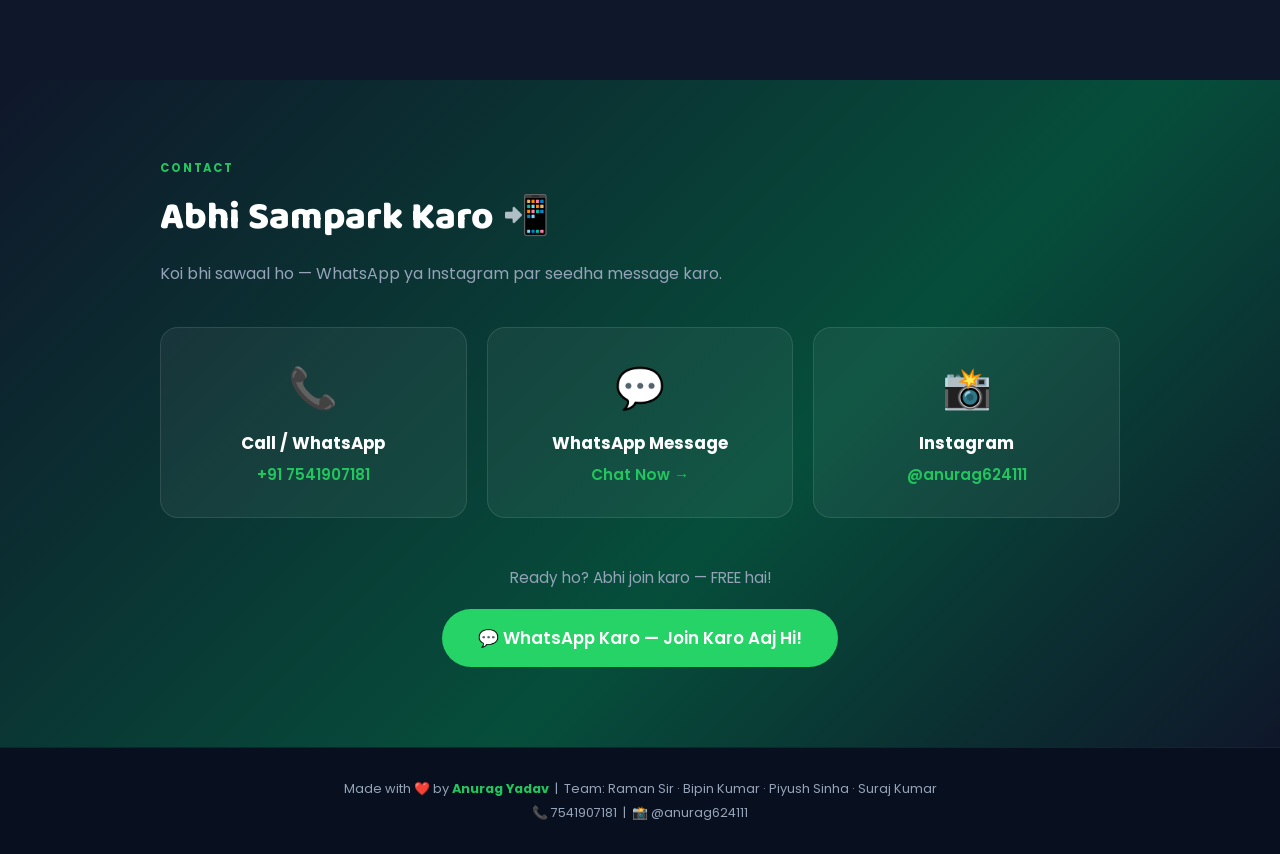
==== commit 29237e2f: "new updat" ====
--- a/anurag_work_opportunity.html
+++ b/anurag_work_opportunity.html
@@ -750,7 +750,11 @@
       <!-- Card 1 -->
       <div class="team-card" onclick="toggleCard(this)">
         <div class="card-preview">
+<<<<<<< HEAD
           <img src="anuragpatna.jpeg" alt="Anurag Yadav" />
+=======
+          <img src="./public/anuragpatna.jpeg" alt="Anurag Yadav" />
+>>>>>>> db3e613 (work)
           <h4>Anurag Yadav</h4>
           <span class="team-role">Team Leader (You)</span>
           <button class="view-btn">View Profile ›</button>
@@ -758,7 +762,11 @@
         <div class="card-expanded">
           <button class="close-btn" onclick="closeCard(event, this)">✕</button>
           <div class="expanded-left">
+<<<<<<< HEAD
             <img src="anuragpatna.jpeg" alt="Anurag Yadav" />
+=======
+            <img src="./public/anuragpatna.jpeg" alt="Anurag Yadav" />
+>>>>>>> db3e613 (work)
           </div>
           <div class="expanded-right">
             <span class="team-role">Team Leader (You)</span>
@@ -771,7 +779,11 @@
       <!-- Card 2 -->
       <div class="team-card" onclick="toggleCard(this)">
         <div class="card-preview">
+<<<<<<< HEAD
           <img src="ramansir.jpeg" alt="Raman Sir" />
+=======
+          <img src="./public/ramansir.jpeg" alt="Raman Sir" />
+>>>>>>> db3e613 (work)
           <h4>Raman Sir</h4>
           <span class="team-role">Mentor</span>
           <button class="view-btn">View Profile ›</button>
@@ -779,7 +791,11 @@
         <div class="card-expanded">
           <button class="close-btn" onclick="closeCard(event, this)">✕</button>
           <div class="expanded-left">
+<<<<<<< HEAD
             <img src="ramansir.jpeg" alt="Raman Sir" />
+=======
+            <img src="./public/ramansir.jpeg" alt="Raman Sir" />
+>>>>>>> db3e613 (work)
           </div>
           <div class="expanded-right">
             <span class="team-role">Mentor</span>
@@ -797,7 +813,11 @@
       <!-- Card 3 -->
       <div class="team-card" onclick="toggleCard(this)">
         <div class="card-preview">
+<<<<<<< HEAD
           <img src="Aarti ma'am.jpeg" alt="Miss. Aarti" />
+=======
+          <img src="./public/Aarti ma'am.jpeg" alt="Miss. Aarti" />
+>>>>>>> db3e613 (work)
           <h4>Miss. Aarti</h4>
           <span class="team-role">Senior Team supervisor</span>
           <button class="view-btn">View Profile ›</button>
@@ -805,7 +825,11 @@
         <div class="card-expanded">
           <button class="close-btn" onclick="closeCard(event, this)">✕</button>
           <div class="expanded-left">
+<<<<<<< HEAD
             <img src="Aarti ma'am.jpeg" alt="Miss. aarti" />
+=======
+            <img src="./public/Aarti ma'am.jpeg" alt="Miss. aarti" />
+>>>>>>> db3e613 (work)
           </div>
           <div class="expanded-right">
             <span class="team-role">Senior Team Supervisor</span>
@@ -818,7 +842,11 @@
       <!-- Card 4 -->
       <div class="team-card" onclick="toggleCard(this)">
         <div class="card-preview">
+<<<<<<< HEAD
           <img src="bipin.jpeg" alt="Bipin Kumar" />
+=======
+          <img src="./public/bipin.jpeg" alt="Bipin Kumar" />
+>>>>>>> db3e613 (work)
           <h4>Bipin Kumar</h4>
           <span class="team-role">Bihar Team Leader</span>
           <button class="view-btn">View Profile ›</button>
@@ -826,7 +854,11 @@
         <div class="card-expanded">
           <button class="close-btn" onclick="closeCard(event, this)">✕</button>
           <div class="expanded-left">
+<<<<<<< HEAD
             <img src="bipin.jpeg" alt="Bipin Kumar" />
+=======
+            <img src="./public/bipin.jpeg" alt="Bipin Kumar" />
+>>>>>>> db3e613 (work)
           </div>
           <div class="expanded-right">
             <span class="team-role">Senior Team Leader</span>
@@ -839,7 +871,11 @@
       <!-- Card 5 -->
       <div class="team-card" onclick="toggleCard(this)">
         <div class="card-preview">
+<<<<<<< HEAD
           <img src="Piyush.jpeg" alt="Piyush Sinha" />
+=======
+          <img src="./public/Piyush.jpeg" alt="Piyush Sinha" />
+>>>>>>> db3e613 (work)
           <h4>Piyush Sinha</h4>
           <span class="team-role">Team Member</span>
           <button class="view-btn">View Profile ›</button>
@@ -847,7 +883,11 @@
         <div class="card-expanded">
           <button class="close-btn" onclick="closeCard(event, this)">✕</button>
           <div class="expanded-left">
+<<<<<<< HEAD
             <img src="Piyush.jpeg" alt="Piyush Sinha" />
+=======
+            <img src="./public/Piyush.jpeg" alt="Piyush Sinha" />
+>>>>>>> db3e613 (work)
           </div>
           <div class="expanded-right">
             <span class="team-role">Team Member</span>
@@ -863,7 +903,11 @@
       <!-- Card 6 -->
       <div class="team-card" onclick="toggleCard(this)">
         <div class="card-preview">
+<<<<<<< HEAD
           <img src="Surajkumar.jpeg" alt="Suraj Kumar" />
+=======
+          <img src="./public/Surajkumar.jpeg" alt="Suraj Kumar" />
+>>>>>>> db3e613 (work)
           <h4>Suraj Kumar</h4>
           <span class="team-role">Team Member</span>
           <button class="view-btn">View Profile ›</button>
@@ -871,7 +915,11 @@
         <div class="card-expanded">
           <button class="close-btn" onclick="closeCard(event, this)">✕</button>
           <div class="expanded-left">
+<<<<<<< HEAD
             <img src="Surajkumar.jpeg" alt="Suraj Kumar" />
+=======
+            <img src="./public/Surajkumar.jpeg" alt="Suraj Kumar" />
+>>>>>>> db3e613 (work)
           </div>
           <div class="expanded-right">
             <span class="team-role">Team Member</span>
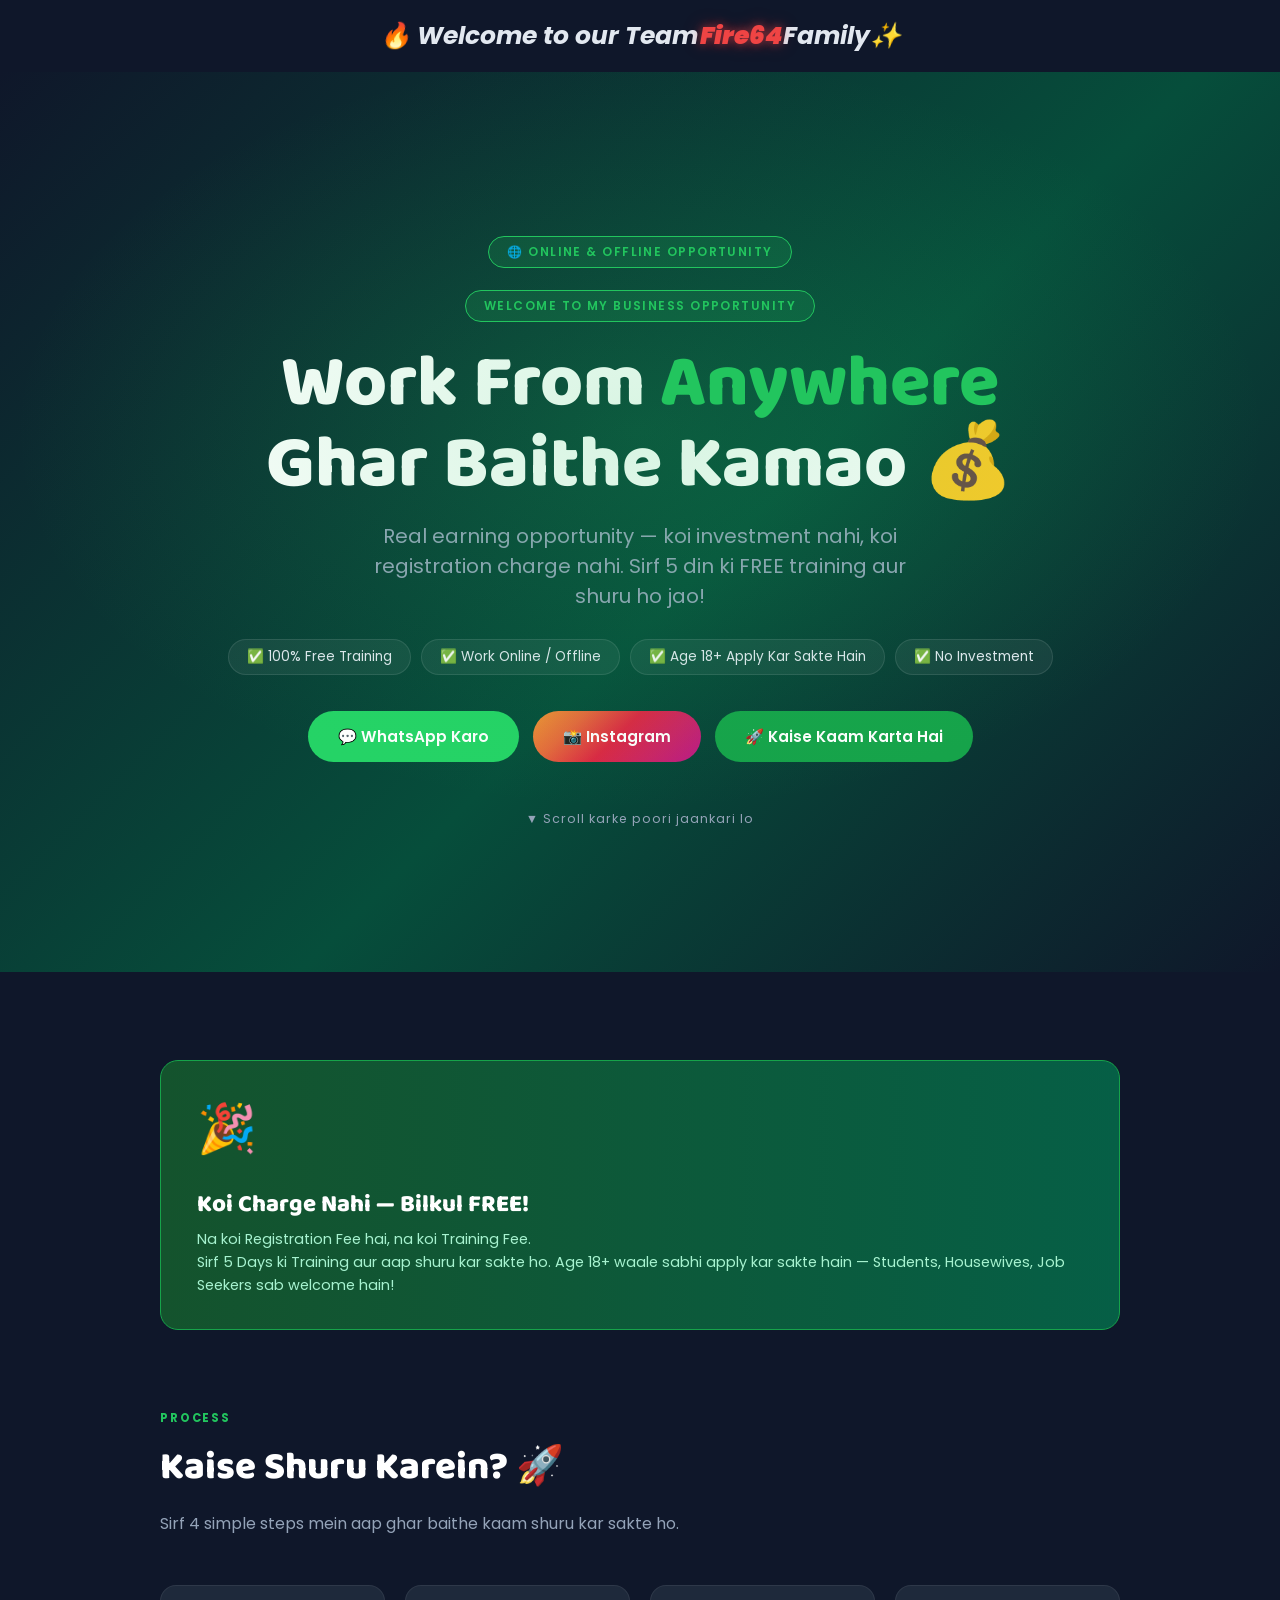
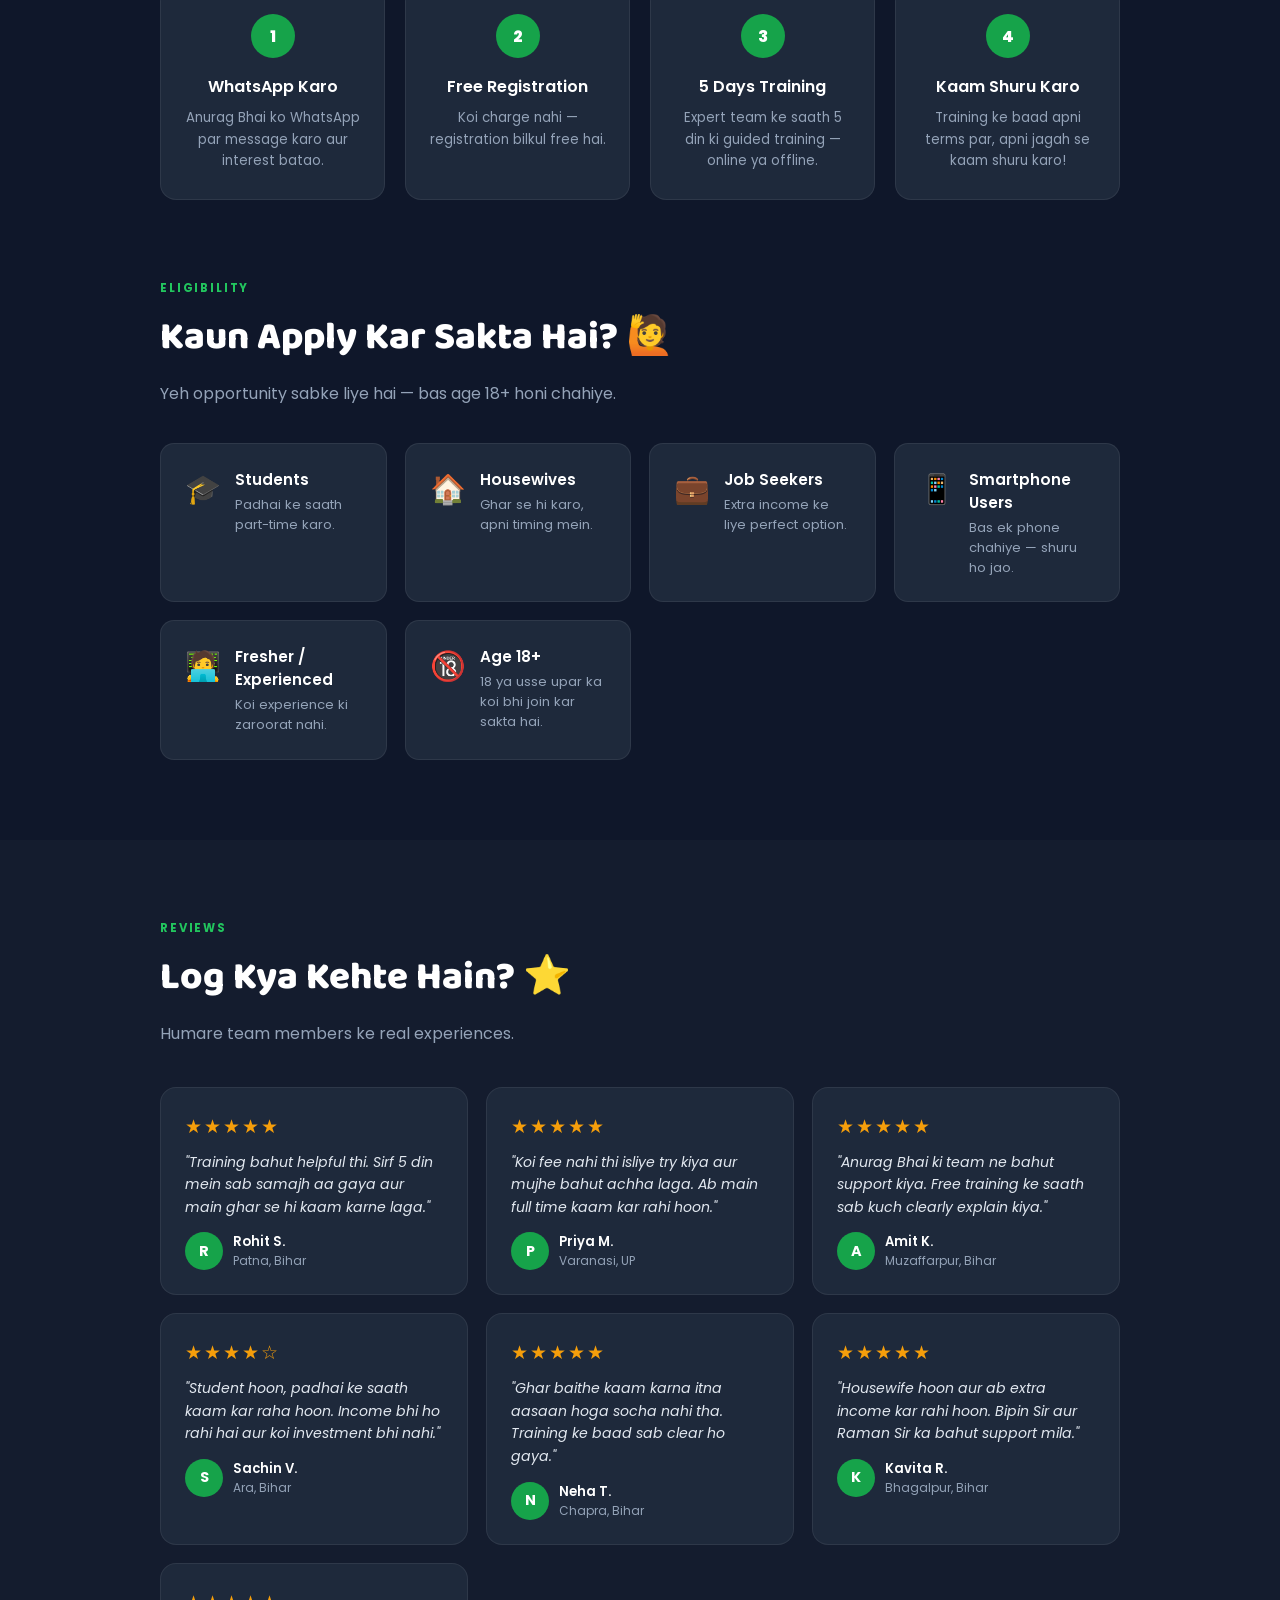
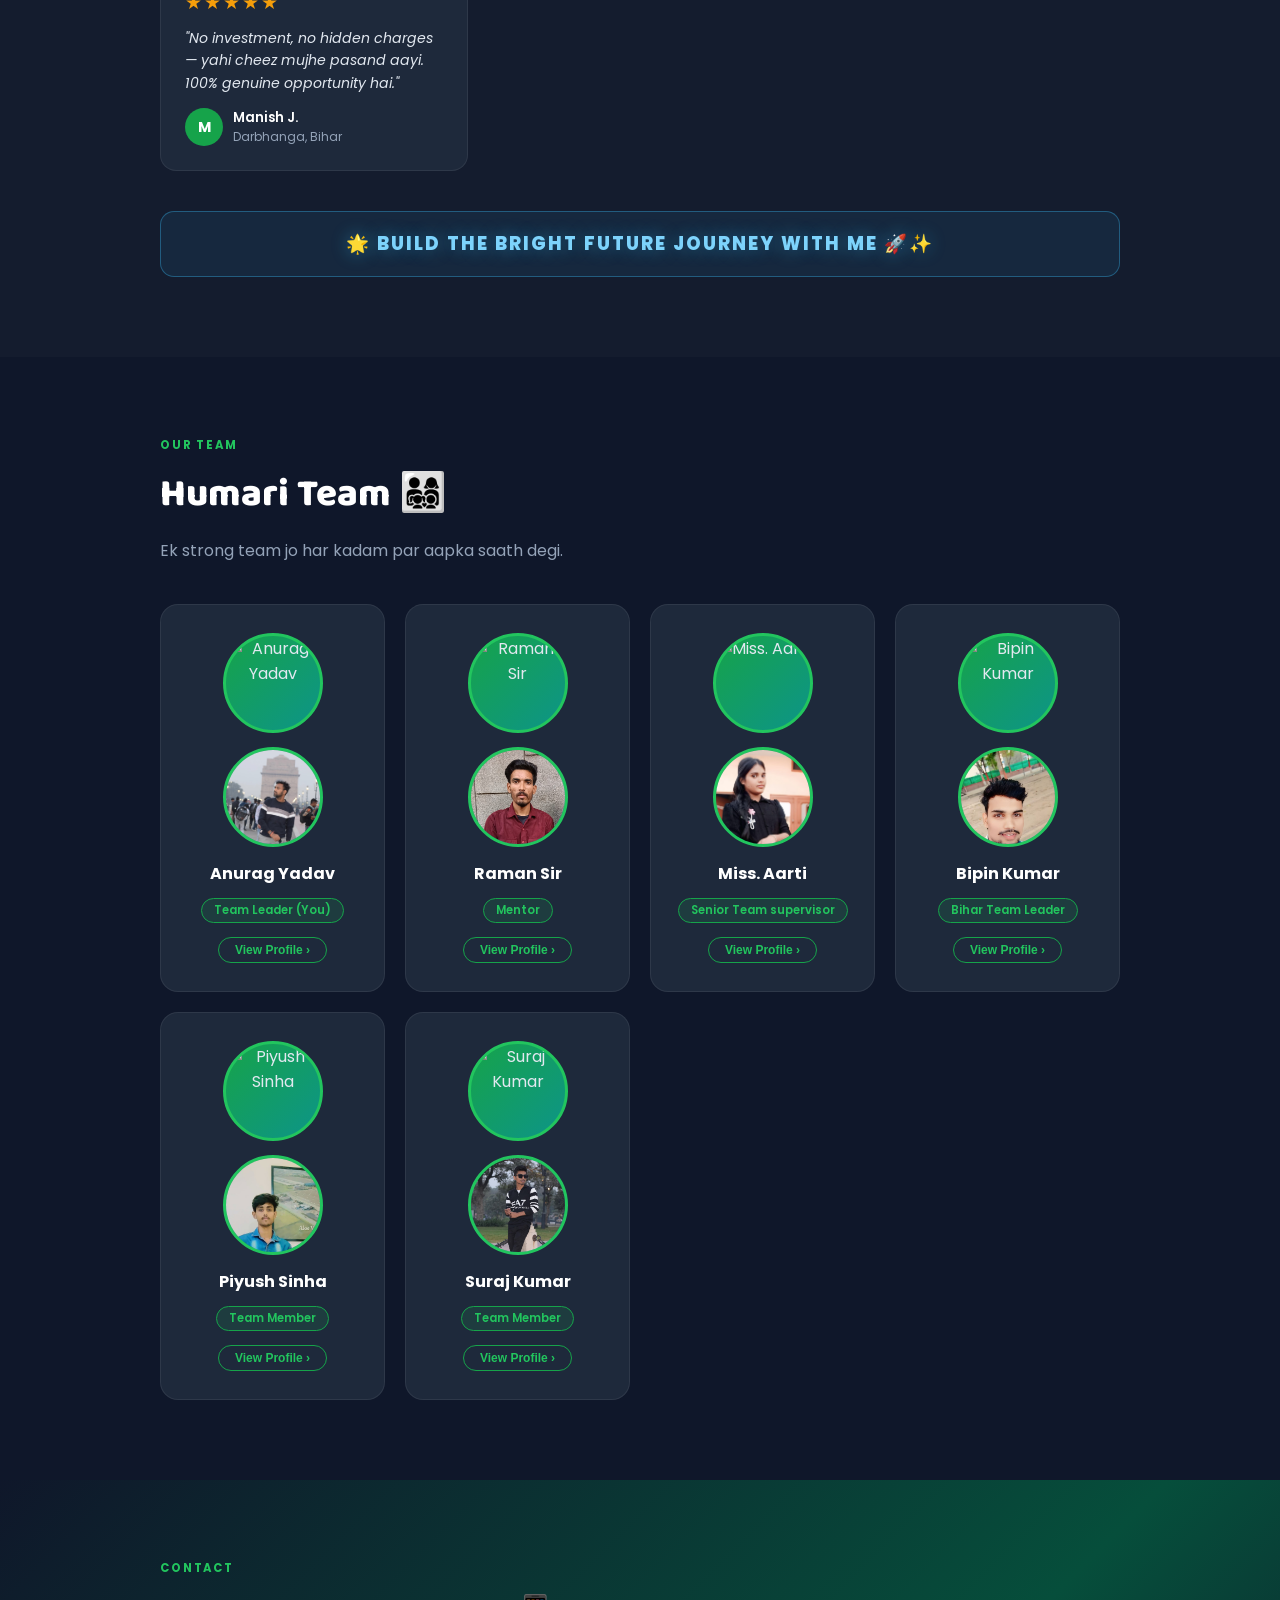
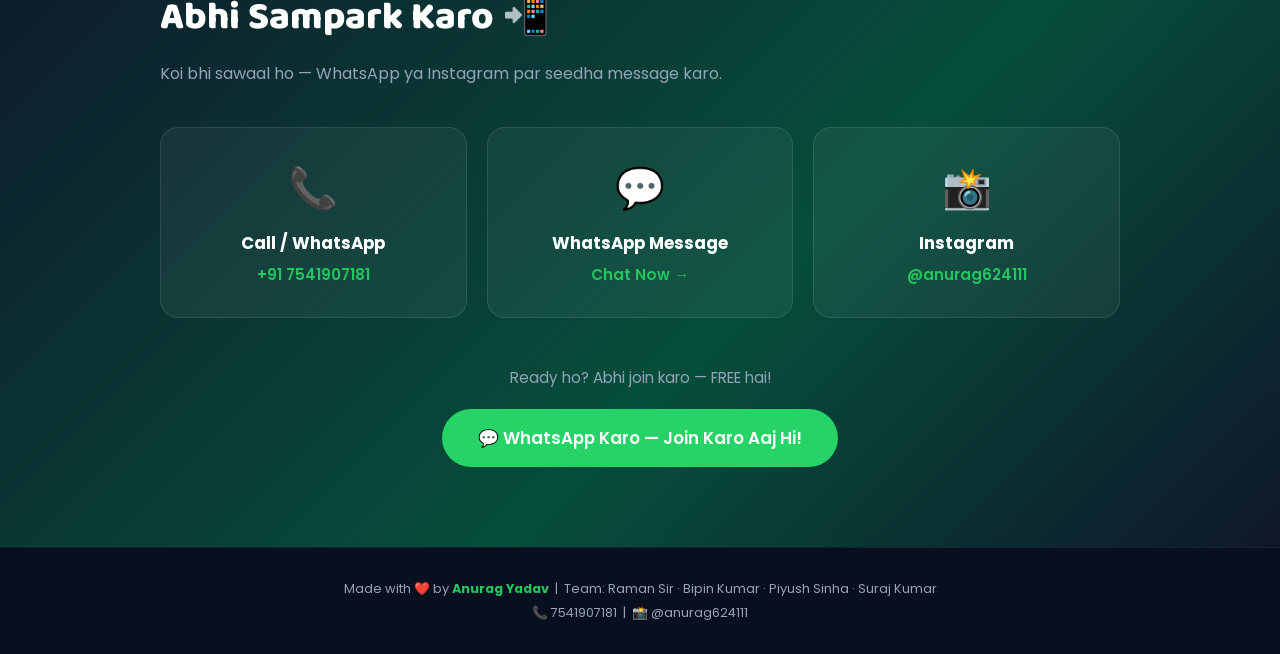
==== commit d70a3669: "set" ====
--- a/anurag_work_opportunity.html
+++ b/anurag_work_opportunity.html
@@ -750,11 +750,8 @@
       <!-- Card 1 -->
       <div class="team-card" onclick="toggleCard(this)">
         <div class="card-preview">
-<<<<<<< HEAD
           <img src="anuragpatna.jpeg" alt="Anurag Yadav" />
-=======
           <img src="./public/anuragpatna.jpeg" alt="Anurag Yadav" />
->>>>>>> db3e613 (work)
           <h4>Anurag Yadav</h4>
           <span class="team-role">Team Leader (You)</span>
           <button class="view-btn">View Profile ›</button>
@@ -762,11 +759,8 @@
         <div class="card-expanded">
           <button class="close-btn" onclick="closeCard(event, this)">✕</button>
           <div class="expanded-left">
-<<<<<<< HEAD
             <img src="anuragpatna.jpeg" alt="Anurag Yadav" />
-=======
             <img src="./public/anuragpatna.jpeg" alt="Anurag Yadav" />
->>>>>>> db3e613 (work)
           </div>
           <div class="expanded-right">
             <span class="team-role">Team Leader (You)</span>
@@ -779,11 +773,8 @@
       <!-- Card 2 -->
       <div class="team-card" onclick="toggleCard(this)">
         <div class="card-preview">
-<<<<<<< HEAD
           <img src="ramansir.jpeg" alt="Raman Sir" />
-=======
           <img src="./public/ramansir.jpeg" alt="Raman Sir" />
->>>>>>> db3e613 (work)
           <h4>Raman Sir</h4>
           <span class="team-role">Mentor</span>
           <button class="view-btn">View Profile ›</button>
@@ -791,7 +782,6 @@
         <div class="card-expanded">
           <button class="close-btn" onclick="closeCard(event, this)">✕</button>
           <div class="expanded-left">
-<<<<<<< HEAD
             <img src="ramansir.jpeg" alt="Raman Sir" />
 =======
             <img src="./public/ramansir.jpeg" alt="Raman Sir" />
@@ -813,11 +803,8 @@
       <!-- Card 3 -->
       <div class="team-card" onclick="toggleCard(this)">
         <div class="card-preview">
-<<<<<<< HEAD
           <img src="Aarti ma'am.jpeg" alt="Miss. Aarti" />
-=======
           <img src="./public/Aarti ma'am.jpeg" alt="Miss. Aarti" />
->>>>>>> db3e613 (work)
           <h4>Miss. Aarti</h4>
           <span class="team-role">Senior Team supervisor</span>
           <button class="view-btn">View Profile ›</button>
@@ -825,11 +812,8 @@
         <div class="card-expanded">
           <button class="close-btn" onclick="closeCard(event, this)">✕</button>
           <div class="expanded-left">
-<<<<<<< HEAD
             <img src="Aarti ma'am.jpeg" alt="Miss. aarti" />
-=======
             <img src="./public/Aarti ma'am.jpeg" alt="Miss. aarti" />
->>>>>>> db3e613 (work)
           </div>
           <div class="expanded-right">
             <span class="team-role">Senior Team Supervisor</span>
@@ -842,11 +826,8 @@
       <!-- Card 4 -->
       <div class="team-card" onclick="toggleCard(this)">
         <div class="card-preview">
-<<<<<<< HEAD
           <img src="bipin.jpeg" alt="Bipin Kumar" />
-=======
           <img src="./public/bipin.jpeg" alt="Bipin Kumar" />
->>>>>>> db3e613 (work)
           <h4>Bipin Kumar</h4>
           <span class="team-role">Bihar Team Leader</span>
           <button class="view-btn">View Profile ›</button>
@@ -854,11 +835,8 @@
         <div class="card-expanded">
           <button class="close-btn" onclick="closeCard(event, this)">✕</button>
           <div class="expanded-left">
-<<<<<<< HEAD
             <img src="bipin.jpeg" alt="Bipin Kumar" />
-=======
             <img src="./public/bipin.jpeg" alt="Bipin Kumar" />
->>>>>>> db3e613 (work)
           </div>
           <div class="expanded-right">
             <span class="team-role">Senior Team Leader</span>
@@ -871,11 +849,8 @@
       <!-- Card 5 -->
       <div class="team-card" onclick="toggleCard(this)">
         <div class="card-preview">
-<<<<<<< HEAD
           <img src="Piyush.jpeg" alt="Piyush Sinha" />
-=======
           <img src="./public/Piyush.jpeg" alt="Piyush Sinha" />
->>>>>>> db3e613 (work)
           <h4>Piyush Sinha</h4>
           <span class="team-role">Team Member</span>
           <button class="view-btn">View Profile ›</button>
@@ -883,11 +858,8 @@
         <div class="card-expanded">
           <button class="close-btn" onclick="closeCard(event, this)">✕</button>
           <div class="expanded-left">
-<<<<<<< HEAD
             <img src="Piyush.jpeg" alt="Piyush Sinha" />
-=======
             <img src="./public/Piyush.jpeg" alt="Piyush Sinha" />
->>>>>>> db3e613 (work)
           </div>
           <div class="expanded-right">
             <span class="team-role">Team Member</span>
@@ -903,11 +875,8 @@
       <!-- Card 6 -->
       <div class="team-card" onclick="toggleCard(this)">
         <div class="card-preview">
-<<<<<<< HEAD
           <img src="Surajkumar.jpeg" alt="Suraj Kumar" />
-=======
           <img src="./public/Surajkumar.jpeg" alt="Suraj Kumar" />
->>>>>>> db3e613 (work)
           <h4>Suraj Kumar</h4>
           <span class="team-role">Team Member</span>
           <button class="view-btn">View Profile ›</button>
@@ -915,11 +884,8 @@
         <div class="card-expanded">
           <button class="close-btn" onclick="closeCard(event, this)">✕</button>
           <div class="expanded-left">
-<<<<<<< HEAD
             <img src="Surajkumar.jpeg" alt="Suraj Kumar" />
-=======
-            <img src="./public/Surajkumar.jpeg" alt="Suraj Kumar" />
->>>>>>> db3e613 (work)
+            <img src="./public/Surajkumar.jpeg" alt="Suraj Kumar" />(work)
           </div>
           <div class="expanded-right">
             <span class="team-role">Team Member</span>
